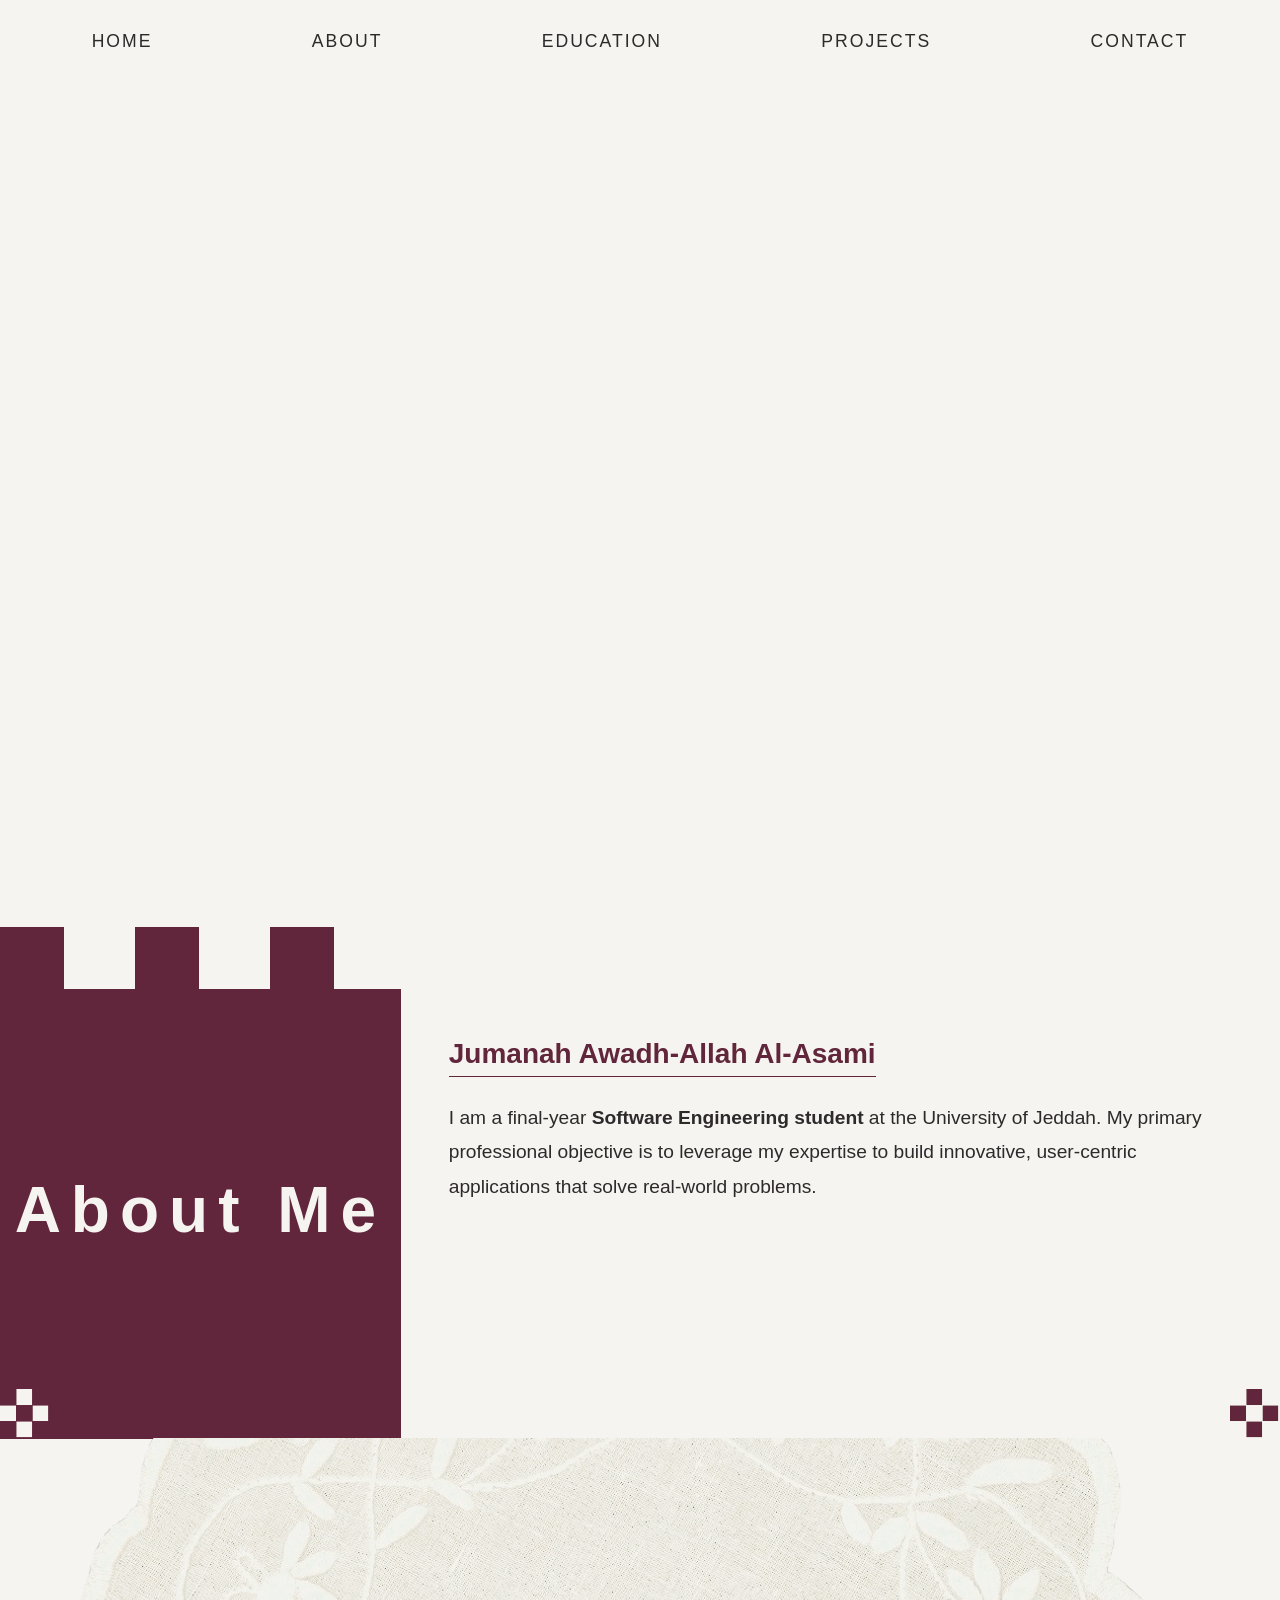
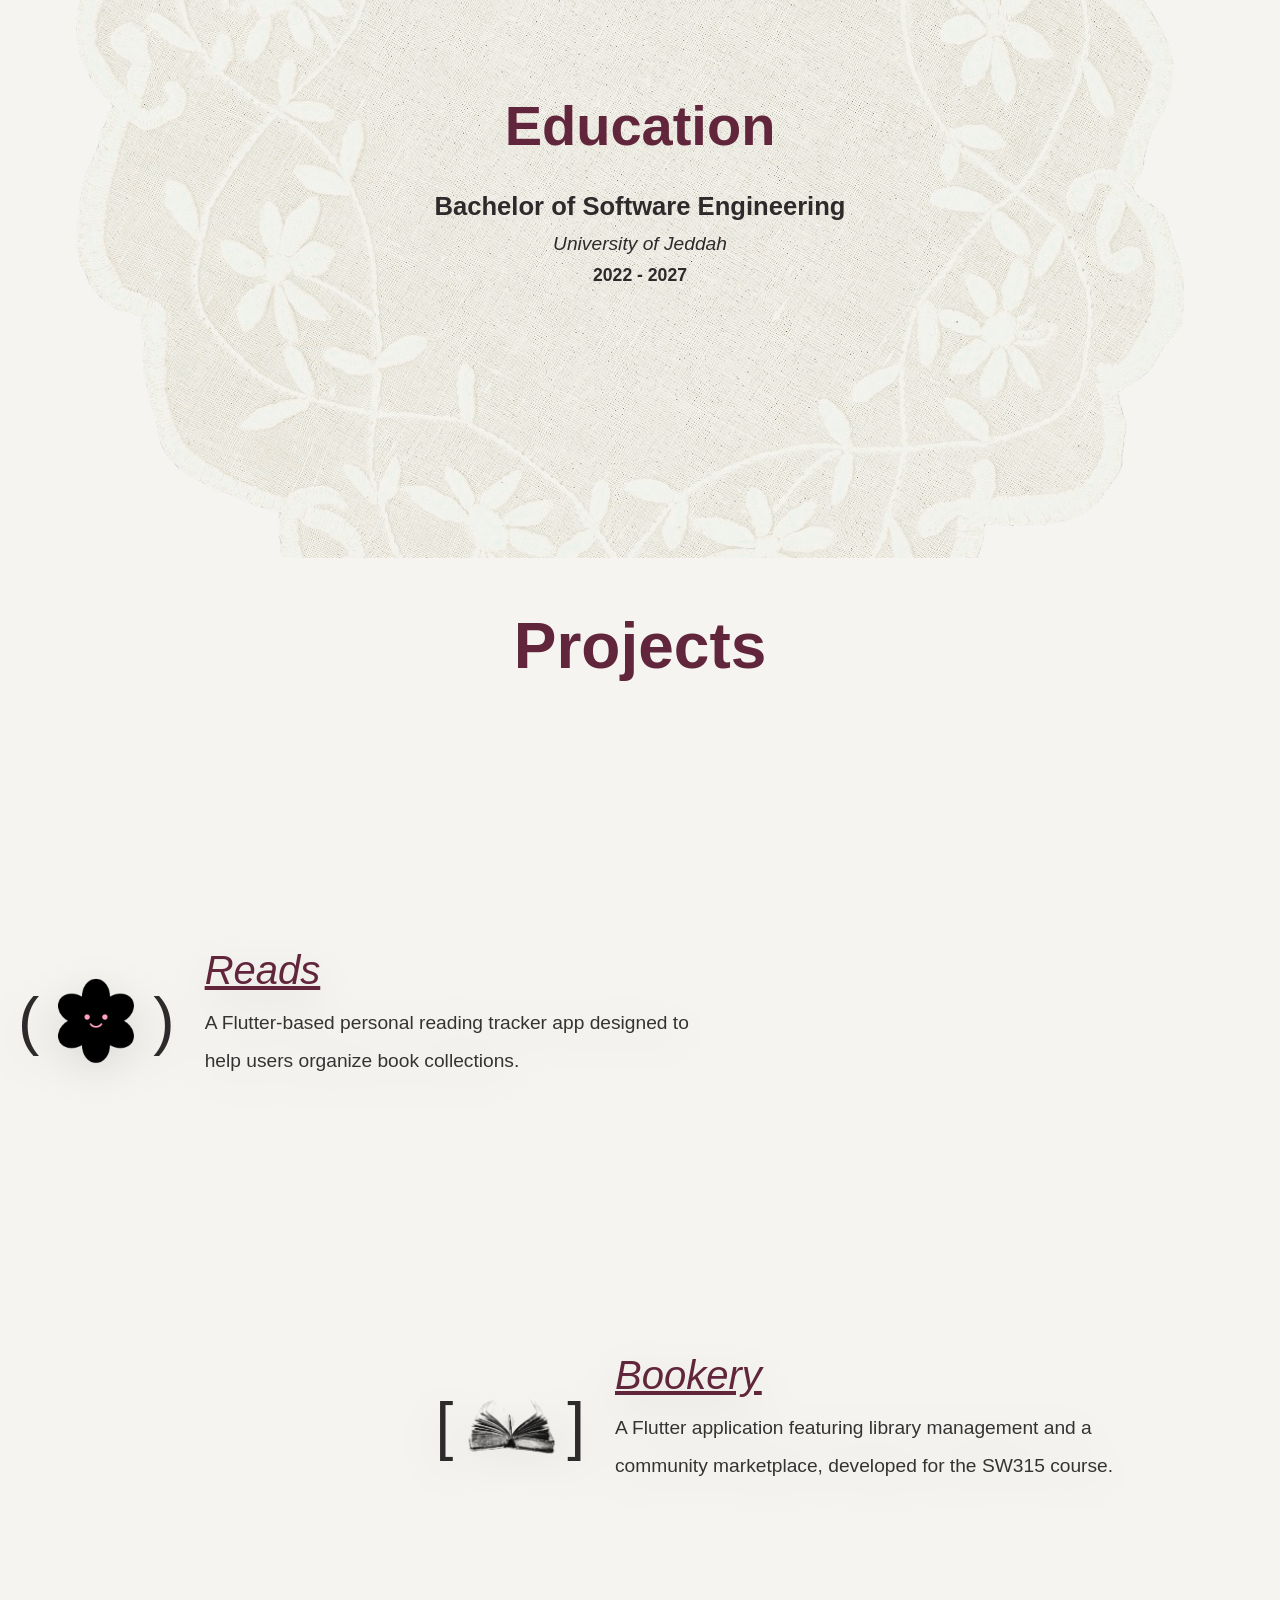
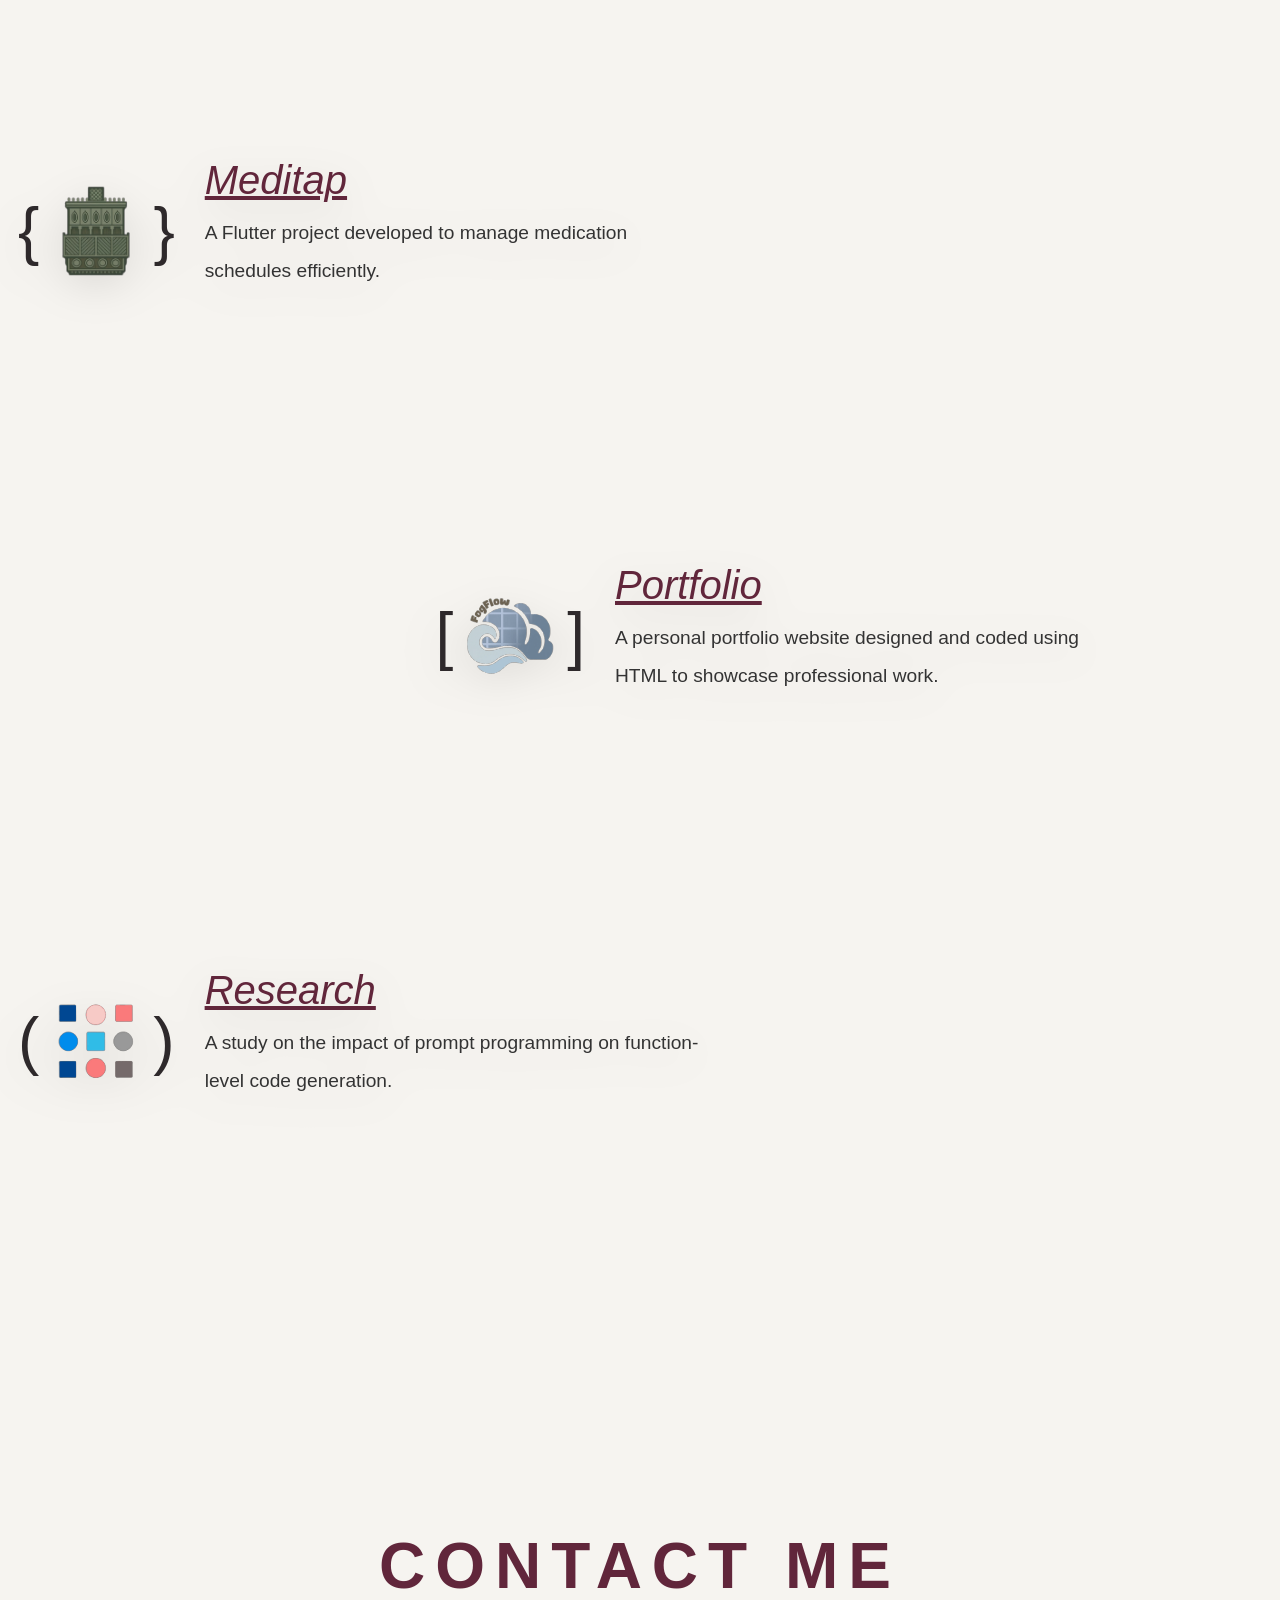
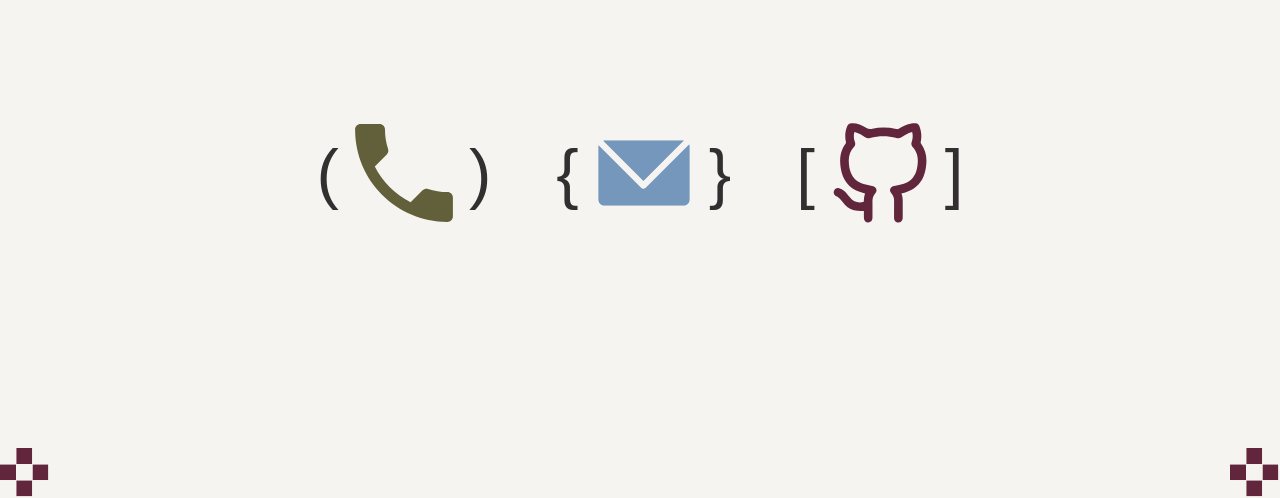
==== index.html @ 43b064fe "first commit" ====
<!DOCTYPE html>
<html lang="en">

<head>
    <meta charset="UTF-8">
    <meta name="viewport" content="width=device-width, initial-scale=1.0">
    <title>Jumana's Resume</title>
    <link href="https://cdn.jsdelivr.net/npm/bootstrap@5.3.0/dist/css/bootstrap.min.css" rel="stylesheet">
    <link rel="stylesheet" href="cssweb.css">
</head>

<body>

    <nav class="navbar navbar-expand-lg navbar-dark fixed-top">
        <div class="container-fluid"> <button class="navbar-toggler" type="button" data-bs-toggle="collapse"
                data-bs-target="#navbarNav" aria-expanded="false" aria-label="Toggle navigation">
                <span class="navbar-toggler-icon"></span>
            </button>

            <div class="collapse navbar-collapse justify-content-center" id="navbarNav">
                <ul class="navbar-nav w-100 justify-content-around text-center">
                    <li class="nav-item"><a class="nav-link" href="#home">HOME</a></li>
                    <li class="nav-item"><a class="nav-link" href="#about">ABOUT</a></li>
                    <li class="nav-item"><a class="nav-link" href="#education">EDUCATION</a></li>
                    <li class="nav-item"><a class="nav-link" href="#projects">PROJECTS</a></li>
                    <li class="nav-item"><a class="nav-link" href="#contact">CONTACT</a></li>
                </ul>
            </div>
        </div>
    </nav>


    <header id="home">
        <div class="hero-content">
            <h1 class="display-1">Jumanah</h1>
            <h3>Software Engineering Student</h3>
        </div>

        <div class="square-line">
            <span></span><span></span><span></span><span></span><span></span>
            <span></span><span></span><span></span><span></span><span></span>
        </div>
    </header>

    <section id="about">
        <div class="about-left">
            <h2 class="about-title">About Me</h2>
            <img src="images/roseW.svg" class="rose-left" alt="Rose Left">
        </div>

        <div class="about-right">
            <h3 class="about-name">Jumanah Awadh-Allah Al-Asami</h3>

            <p class="about-text">
                I am a final-year <strong>Software Engineering student</strong> at the University of Jeddah.
                My primary professional objective is to leverage my expertise to build innovative, user-centric
                applications that solve real-world problems.
            </p>
            <img src="images/rose.svg" class="rose-icon rose-right" alt="Rose Icon Right">
            <img src="images/rose.svg" class="rose-icon rose-left-small" alt="Rose Left Small">
        </div>
    </section>

  <section id="education">
    <div class="edu-frame-wrapper">
        <img src="images/eduFrame.svg" class="edu-frame" alt="Education Frame">
        
        <div class="edu-content">
            <h2 class="edu-header">Education</h2>
            <div class="edu-details">
                <h3 class="edu-degree">Bachelor of Software Engineering</h3>
                <p class="edu-university">University of Jeddah</p>
                <p class="edu-years">2022 - 2027</p>
            </div>
        </div>
    </div>
</section>

<section id="projects">
    <div class="projects-header">
        <h2 class="projects-title">Projects</h2>
        <div class="projects-line"></div>
    </div>

    <div class="projects-main">
        <div class="square-line">
            <span></span><span></span><span></span><span></span><span></span>
            <span></span><span></span><span></span><span></span><span></span>
        </div>

        <div class="projects-container">
            <div class="project-pos">
                <div class="custom-card">
                    <div class="project-icon-wrapper">
                        <span class="bracket">(</span>
                        <img src="images/readsIcon.svg" class="project-icon" alt="Reads">
                        <span class="bracket">)</span>
                    </div>
                    <div class="card-text">
                        <h4>Reads</h4>
                        <p>A Flutter-based personal reading tracker app designed to help users organize book collections.</p>
                    </div>
                </div>
            </div>

            <div class="project-pos">
                <div class="custom-card">
                    <div class="project-icon-wrapper">
                        <span class="bracket">[</span>
                        <img src="images/bookeryIcon.svg" class="project-icon" alt="Bookery">
                        <span class="bracket">]</span>
                    </div>
                    <div class="card-text">
                        <h4>Bookery</h4>
                        <p>A Flutter application featuring library management and a community marketplace, developed for the SW315 course.</p>
                    </div>
                </div>
            </div>

            <div class="project-pos">
                <div class="custom-card">
                    <div class="project-icon-wrapper">
                        <span class="bracket">{</span>
                        <img src="images/darbIcon.svg" class="project-icon" alt="Meditap">
                        <span class="bracket">}</span>
                    </div>
                    <div class="card-text">
                        <h4>Meditap</h4>
                        <p>A Flutter project developed to manage medication schedules efficiently.</p>
                    </div>
                </div>
            </div>

            <div class="project-pos">
                <div class="custom-card">
                    <div class="project-icon-wrapper">
                        <span class="bracket">[</span>
                        <img src="images/fogFlowIcon.svg" class="project-icon" alt="Portfolio">
                        <span class="bracket">]</span>
                    </div>
                    <div class="card-text">
                        <h4>Portfolio</h4>
                        <p>A personal portfolio website designed and coded using HTML to showcase professional work.</p>
                    </div>
                </div>
            </div>

            <div class="project-pos">
                <div class="custom-card">
                    <div class="project-icon-wrapper">
                        <span class="bracket">(</span>
                        <img src="images/colorIcon.svg" class="project-icon" alt="Research">
                        <span class="bracket">)</span>
                    </div>
                    <div class="card-text">
                        <h4>Research</h4>
                        <p>A study on the impact of prompt programming on function-level code generation.</p>
                    </div>
                </div>
            </div>
        </div>

        <div class="square-line bottom">
            <span></span><span></span><span></span><span></span><span></span>
            <span></span><span></span><span></span><span></span><span></span>
        </div>
    </div>
</section>

<section id="contact">
    <div class="contact-header">
        <h2 class="contact-title">CONTACT ME</h2>
    </div>
    
    <div class="contact-main">
        <div class="contact-icons-container">
            <div class="contact-item">
                <span class="bracket">(</span>
                <a href="tel:+966557846910">
                    <img src="images/phoneIcon.svg" class="contact-icon" alt="Phone">
                </a>
                <span class="bracket">)</span>
            </div>

            <div class="contact-item">
                <span class="bracket">{</span>
                <a href="mailto:jumanaasami@gmail.com">
                    <img src="images/emailIcon.svg" class="contact-icon" alt="Email">
                </a>
                <span class="bracket">}</span>
            </div>

            <div class="contact-item">
                <span class="bracket">[</span>
                <a href="https://github.com/jumAsm" target="_blank">
                    <img src="images/gitIcon.svg" class="contact-icon" alt="GitHub">
                </a>
                <span class="bracket">]</span>
            </div>
        </div>
    </div>
    
    <img src="images/rose.svg" class="rose-icon contact-rose-left" alt="Rose Left">
    <img src="images/rose.svg" class="rose-icon contact-rose-right" alt="Rose Right">
</section>
    <script src="https://cdn.jsdelivr.net/npm/bootstrap@5.3.0/dist/js/bootstrap.bundle.min.js"></script>


</body>

</html>
---- cssweb.css ----
h1 {
    font-family: 'Segoe UI', Tahoma, Geneva, Verdana, sans-serif;
}

h3 {
    font-family: 'Trebuchet MS', 'Lucida Sans Unicode', sans-serif;
}

p,
a {
    font-family: Arial, Helvetica, sans-serif;
}

body {
    margin: 0;
    padding: 0;
    background-color: #f6f4f0
}


/*========== MENU BAR ==========*/
.navbar {
    background-color: transparent !important;
    padding: 20px 0;
}

.navbar-nav {
    width: 100%;
}

.nav-link {
    font-size: 1.1rem;
    letter-spacing: 2px;
    text-transform: uppercase;
    color: #2e292b !important;
    transition: transform 0.3s ease, color 0.3s ease;
    display: inline-block;
}

.collapsing {
    transition: none !important;
}

/*========== HOME ==========*/
#home {
    position: relative;
    background-image: url('images/hero.jpg');
    background-size: cover;
    background-position: center;
    height: 110vh;
    display: block;
    color: #f6f4f0;
    text-align: center;
}

.hero-content {
    height: 110vh;
    display: flex;
    flex-direction: column;
    justify-content: center;
    align-items: center;
}

.square-line {
    position: absolute;
    bottom: 0;
    left: 0;
    width: 100%;
    display: flex;
    justify-content: space-between;
    /* لتوزيع المربعات على كامل العرض */
    z-index: 2;

}

.square-line span {
    background-color: #f6f4f0 !important;
    /* العرض الدقيق ليكون المربع مساوياً للفراغ تماماً */
    width: 5vw;
    height: 5vw;
    /* لضمان بقائه مربعاً */
    background-clip: padding-box;
    margin-bottom: -1px;
}

.square-line span:nth-child(-n+3) {
    background-color: #61263b !important;
}

.square-line span:nth-child(n+4) {
    background-color: #f6f4f0 !important;
}

/*========== ABOUT ==========*/
#about {
    height: 50vh;
    display: flex;
    width: 100%;
    margin-top: -1px;
}

.about-left {
    position: relative;
    width: 31.31vw;
    background-color: #61263b !important;
    display: flex;
    align-items: center;
    justify-content: center;
    flex-shrink: 0;
}

.about-title {
    color: #f6f4f0;
    font-family: 'Trebuchet MS', sans-serif;
    font-size: clamp(2rem, 5vw, 4rem);
    letter-spacing: 10px;
    font-weight: bold;
}

.about-right {
    position: relative;
    flex-grow: 1;
    background-color: #f6f4f0 !important;
    align-items: center;
    flex-direction: column;
    justify-content: center;
    padding: 3rem;

}

.about-name {
    color: #61263b;
    font-weight: bold;
    border-bottom: 1.5px solid #61263b;
    width: fit-content;
    padding-bottom: 5px;
    margin-bottom: 1.5rem;
    font-family: 'Trebuchet MS', sans-serif;
}

.about-text {
    line-height: 1.8;
    color: #2e292b;
    font-size: 1.2rem;
    max-width: 800px;
    margin-bottom: 1rem;
    font-family: Arial, Helvetica, sans-serif;
}

.rose-left {
    position: absolute;
    bottom: 0;
    left: 0;
    width: 50px;
    height: auto;
}

.rose-right {
    position: absolute;
    bottom: 0;
    right: 0;
    width: 50px;
    height: auto;
}

.rose-left-small {
    display: none;
    /* مخفية تماماً في الشاشات الكبيرة */
}

/*========== EDUCATION  ==========*/
#education {
    position: relative;
    background-image: url('images/edu.svg');
    background-size: cover;
    background-position: center;
    height: 80vh;
    width: 100%;
    display: flex;
    justify-content: center;
    align-items: center;
    overflow: hidden;
    margin-top: -1px;
}

.edu-frame-wrapper {
    position: relative;
    height: 100%;
    display: flex;
    justify-content: center;
    align-items: center;
}

.edu-frame {
    height: 110%;
    width: auto;
    margin-right: 20px;
    pointer-events: none;
}

.edu-content {
    position: absolute;
    text-align: center;
    z-index: 2;

}

.edu-header {
    font-size: clamp(2rem, 5vw, 3.5rem);
    font-weight: bold;
    margin-bottom: 2rem;
    font-family: 'Trebuchet MS', sans-serif;
    color: #61263b;
}

.edu-degree {
    font-size: 1.6rem;
    font-weight: bold;
    margin-bottom: 0.5rem;
    color: #2e292b;
}

.edu-university {
    font-size: 1.2rem;
    margin-bottom: 0.2rem;
    font-style: italic;
    color: #2e292b;
}

.edu-years {
    font-weight: bold;
    font-size: 1.1rem;
    color: #2e292b;
}

/*========== Projects ==========*/
.projects-header {
    background-color: #f6f4f0;
    text-align: center;
    padding-top: 50px;
}

.projects-title {
    color: #61263b;
    font-size: clamp(2rem, 5vw, 4rem);
    font-weight: bold;
    font-family: 'Trebuchet MS', sans-serif;
    margin-bottom: 0;
}

.projects-line {
    height: 5vh;
    background-color: #f6f4f0;
    width: 100%;
}

.projects-main {
    position: relative;
    background-image: url('images/project.png');
    background-size: cover;
    background-position: center;
    min-height: 260vh;
    width: 100%;
    margin-top: -1px;
}

.projects-main .square-line {
    position: absolute;
    top: 0;
    left: 0;
    width: 100%;
    z-index: 10;
}

.projects-main .square-line span {
    background-color: #f6f4f0 !important;
    height: 4vw;
}

.projects-main .square-line.bottom {
    top: auto;
    bottom: 0;
}

.projects-main .bottom span {
    background-color: #f6f4f0 !important;
}

/*cards*/
.projects-container {
    padding-top: 90px;
    width: 100%;
    margin: 0;
}

.project-pos {
    height: 45vh;
    width: 100%;
    display: flex;
    align-items: center;
    overflow: hidden;

}

.project-pos:nth-child(odd) {
    justify-content: flex-start;
}

.project-pos:nth-child(even) {
    justify-content: flex-end;
}

.custom-card {
    background-image: url('images/card.svg');
    background-size: contain;
    background-repeat: no-repeat;
    background-position: center;
    width: 900px;
    height: 420px;
    display: flex;
    align-items: center;
    filter: drop-shadow(0 10px 20px rgba(0, 0, 0, 0.1));
    z-index: 5;
    gap: 30px;
    justify-content: flex-start;
    padding-left: 18px;
}

.project-icon-wrapper {
    display: flex;
    align-items: center;
    gap: 12px;
    flex-shrink: 0;
}

.bracket {
    font-family: 'Trebuchet MS', sans-serif;
    font-size: 4rem;
    color: #2e292b;
    font-weight: lighter;
}

.project-icon {
    width: 90px;
    height: auto;
}

.card-text h4 {
    font-family: 'Trebuchet MS', sans-serif;
    color: #61263b;
    font-size: 2.5rem;
    text-align: left;
    font-style: italic;
    text-decoration: underline;
    margin-bottom: 10px;
}

.card-text p {
    font-size: 1.2rem;
    color: #333;
    line-height: 2;
    max-width: 500px;
}

.project-pos:nth-child(even) .custom-card {
    transform: scaleX(-1);
    justify-content: flex-start;
    flex-direction: row-reverse;
}

.project-pos:nth-child(even) .card-text {
    transform: scaleX(-1);

}

.project-pos:nth-child(even) .project-icon-wrapper {
    transform: scaleX(-1);
    padding-left: 55px;
}


.project-pos:nth-child(even) .card-text {
    text-align: left;
}

/* الحفاظ على الكود الأساسي كما هو */
#contact {
    background-color: #f6f4f0;
    margin-top: -1px;
    min-height: 70vh;
    position: relative;
}

.contact-header {
    text-align: center;
    padding: 60px 0;
}

.contact-title {
    color: #61263b;
    font-size: clamp(2rem, 5vw, 4rem);
    font-weight: bold;
    font-family: 'Trebuchet MS', sans-serif;
    letter-spacing: 10px;
}

/* تنسيق المحتوى الجديد (أيقونات التواصل) */
.contact-icons-container {
    display: flex;
    justify-content: center;
    align-items: center;
    gap: 65px;
    /* مسافة بين الأيقونات في الشاشة الكبيرة */
    padding-top: 50px;
}

.contact-item {
    display: flex;
    align-items: center;
    gap: 15px;
}

.contact-icon {
    width: 100px;
    height: auto;
}

.contact-item .bracket {
    font-family: 'Trebuchet MS', sans-serif;
    font-size: 4.2rem;
    color: #332e30;
    /* لون الأقواس الداكن من الصورة */
    font-weight: lighter;
    font-weight: lighter;
}

.contact-rose-left {
    position: absolute;
    bottom: 0;
    left: 0;
    width: 50px;
    height: auto;
}

.contact-rose-right {
    position: absolute;
    bottom: 0;
    right: 0;
    width: 50px;
    height: auto;
}



@media screen and (max-width: 992px) {
    .navbar-collapse.show {
        background-color: #f6f4f0;
        position: fixed;
        top: 0;
        left: 0;
        width: 100%;
        height: 100vh;
        display: flex !important;
        flex-direction: column;
        justify-content: center;
        align-items: center;
        z-index: 1000;
    }

    .navbar-collapse:not(.show) {
        display: none !important;
    }

    .nav-link {
        font-size: 1.5rem !important;
        color: #2e292b !important;
        margin: 15px 0;
    }

    .navbar-toggler {
        z-index: 1001;
        border: none !important;
        box-shadow: none !important;
    }

    .navbar-toggler-icon {
        background-image: url('images/moreW.svg') !important;
        background-size: contain;
        background-repeat: no-repeat;
        width: 35px;
        height: 35px;
    }

    .navbar-toggler[aria-expanded="true"] .navbar-toggler-icon {
        background-image: url('images/more.svg') !important;

    }

    @media screen and (min-width: 992px) {
        .nav-link:hover {
            transform: scale(1.1);
            color: #f6f4f0 !important;
        }
    }
}

@media screen and (max-width: 768px) {
    h1 {
        font-size: 1.8rem;
    }
}

@media screen and (max-width: 576px) {
    h1 {
        font-size: 1.5rem;
    }

    p {
        font-size: 14px;
    }

    .square-line span:nth-child(n+4) {
        background-color: #61263b !important;
    }

    .square-line span:nth-child(n+6) {
        display: none;
    }

    .square-line span {
        background-color: #61263b !important;
        width: 10.7vw;
        height: 8vw;
    }

    #about {
        flex-direction: column;
        height: auto;
    }

    .about-left,
    .about-right {
        height: 25vh;
        width: 100% !important;
        height: auto;
        padding: 2rem 1rem;
    }

    .about-title {
        transform: rotate(0deg);
        letter-spacing: 2px;
        font-size: 2rem;
    }

    .rose-left {
        display: none;
    }

    .rose-left-small {
        display: block;
        position: absolute;
        bottom: 0;
        left: 0;
        width: 30px;
        height: auto;
    }

    .rose-right {
        position: absolute;
        bottom: 0;
        right: 0;
        width: 30px;
    }

    #education {
        height: 60vh;
    }

    .edu-frame {
        height: 100%;
    }

    .edu-header {
        letter-spacing: 5px;
        font-size: 1.8rem;
    }

    .edu-degree {
        font-size: 1.2rem;
    }

    .projects-title {
        letter-spacing: 5px;
        font-size: 2.5rem;
    }

    .projects-main .square-line span {
        width: 10.7vw;
        height: 8vw;
        background-color: #f6f4f0 !important;
    }

    .projects-main .square-line span:nth-child(n+6) {
        display: none;
    }

    .projects-main {
        min-height: auto;
        padding-bottom: 50px;
    }

    .project-pos {
        height: auto;
    }

    .custom-card {
        width: 92% !important;
        height: auto !important;
        padding: 45px !important;
        gap: 13px !important;
        background-size: 100% 100% !important;
        align-items: center;
        filter: drop-shadow(0 10px 20px rgba(0, 0, 0, 0.1));
        z-index: 5;
        justify-content: flex-start;
    }

    .project-icon-wrapper {
        display: flex;
        align-items: center;
        gap: 5px;
        flex-shrink: 0;
    }

    .project-icon {
        width: 45px !important;
    }

    .bracket {
        font-size: 1.7rem !important;
    }

    .card-text h4 {
        font-size: 1.2rem !important;
        margin-bottom: 5px;
    }

    .card-text p {
        font-size: 1rem !important;
        line-height: 1 !important;
        font-weight: 200 !important;
        max-width: 100% !important;
    }

    .project-pos:nth-child(odd) .custom-card {
        margin-left: -25px;

    }

    .project-pos:nth-child(even) .custom-card {
        margin-right: -25px;
    }

    .project-pos:nth-child(even) .project-icon-wrapper {
        padding-left: 0px !important;
    }

    #contact {
        min-height: 60vh;
        display: flex;
        flex-direction: column;
        justify-content: center;
    }

    .contact-header {
        padding: 30px 0 0 0 !important;
    }

    .contact-main {
        padding-bottom: 50px !important;
        display: flex;
        align-items: center;
        justify-content: center;
    }

    .contact-icons-container {
        flex-direction: column;
        align-items: center;
        gap: 25px;
        width: 100%;
    }

    .contact-icon {
        width: 60px;

    }

    .contact-item .bracket {
        font-size: 3rem;
    }

    .contact-rose-right,
    .contact-rose-left {
        width: 30px;
        height: auto;
    }


}
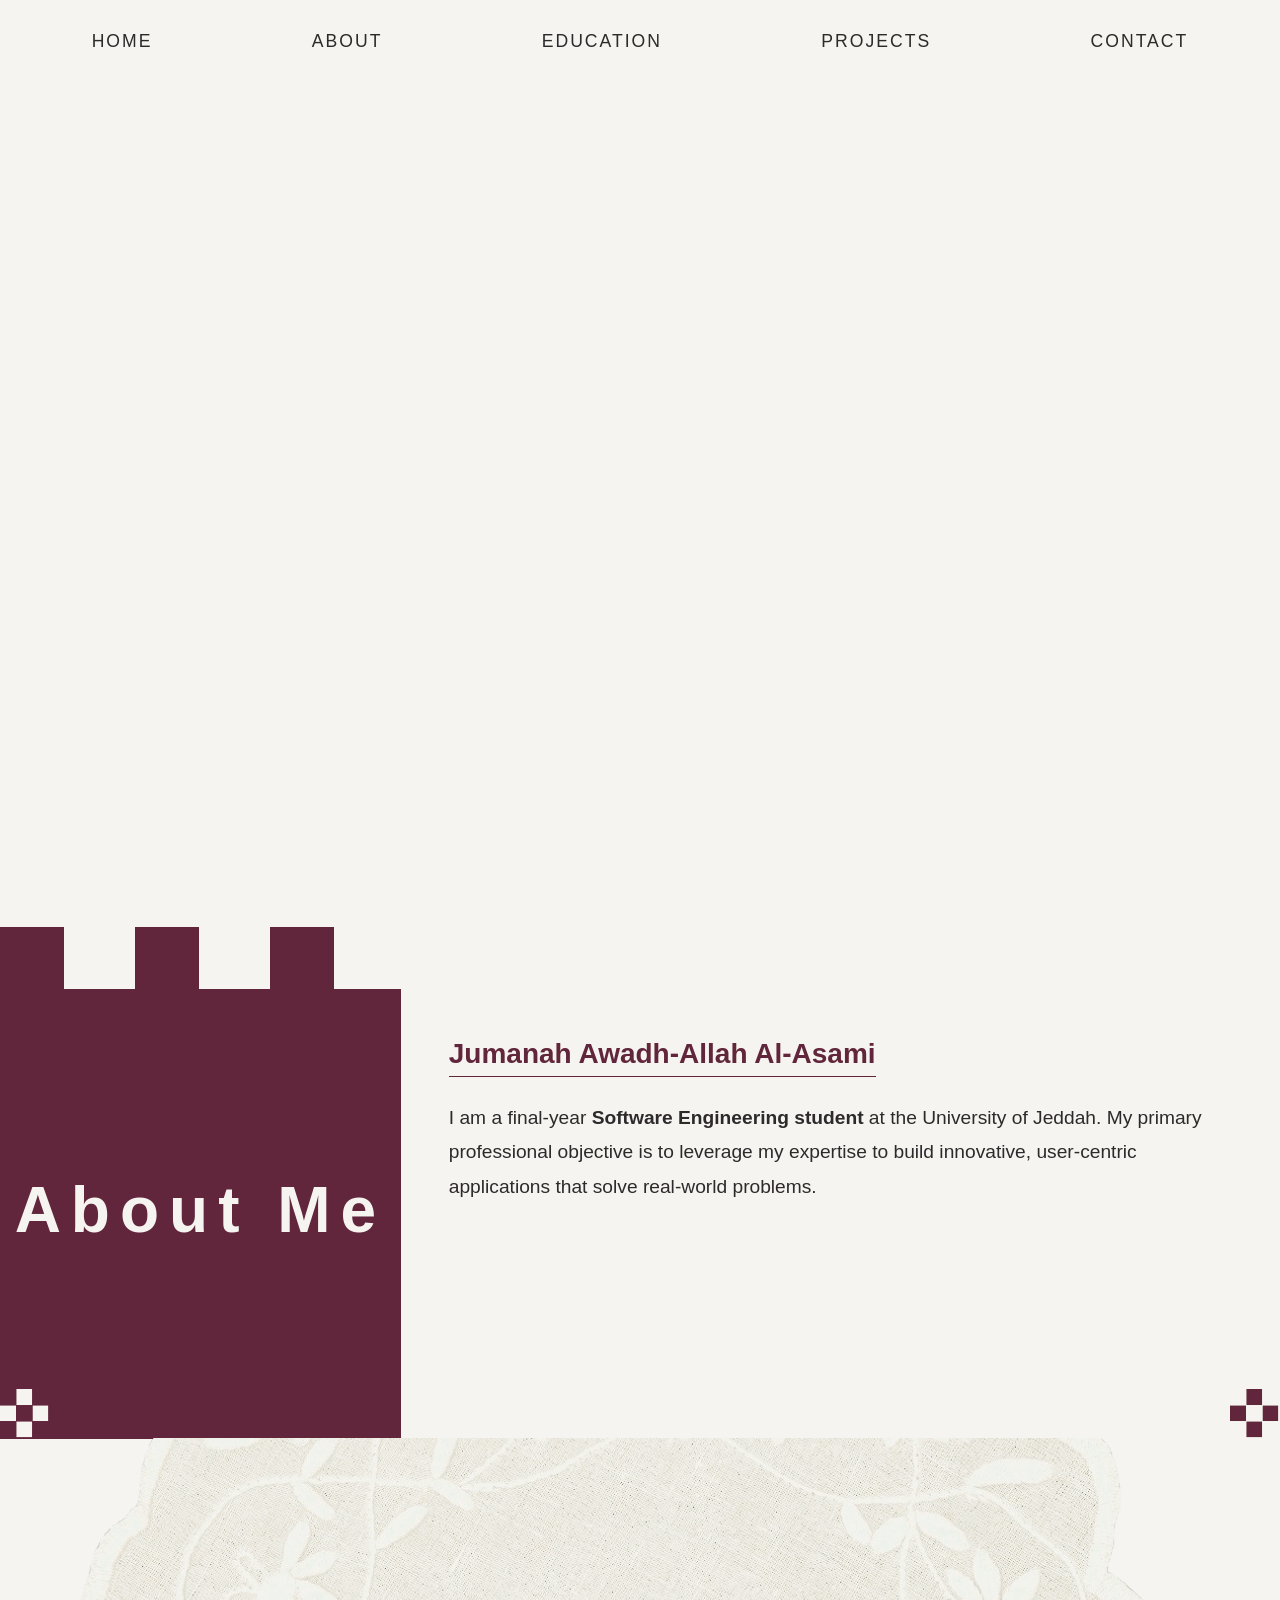
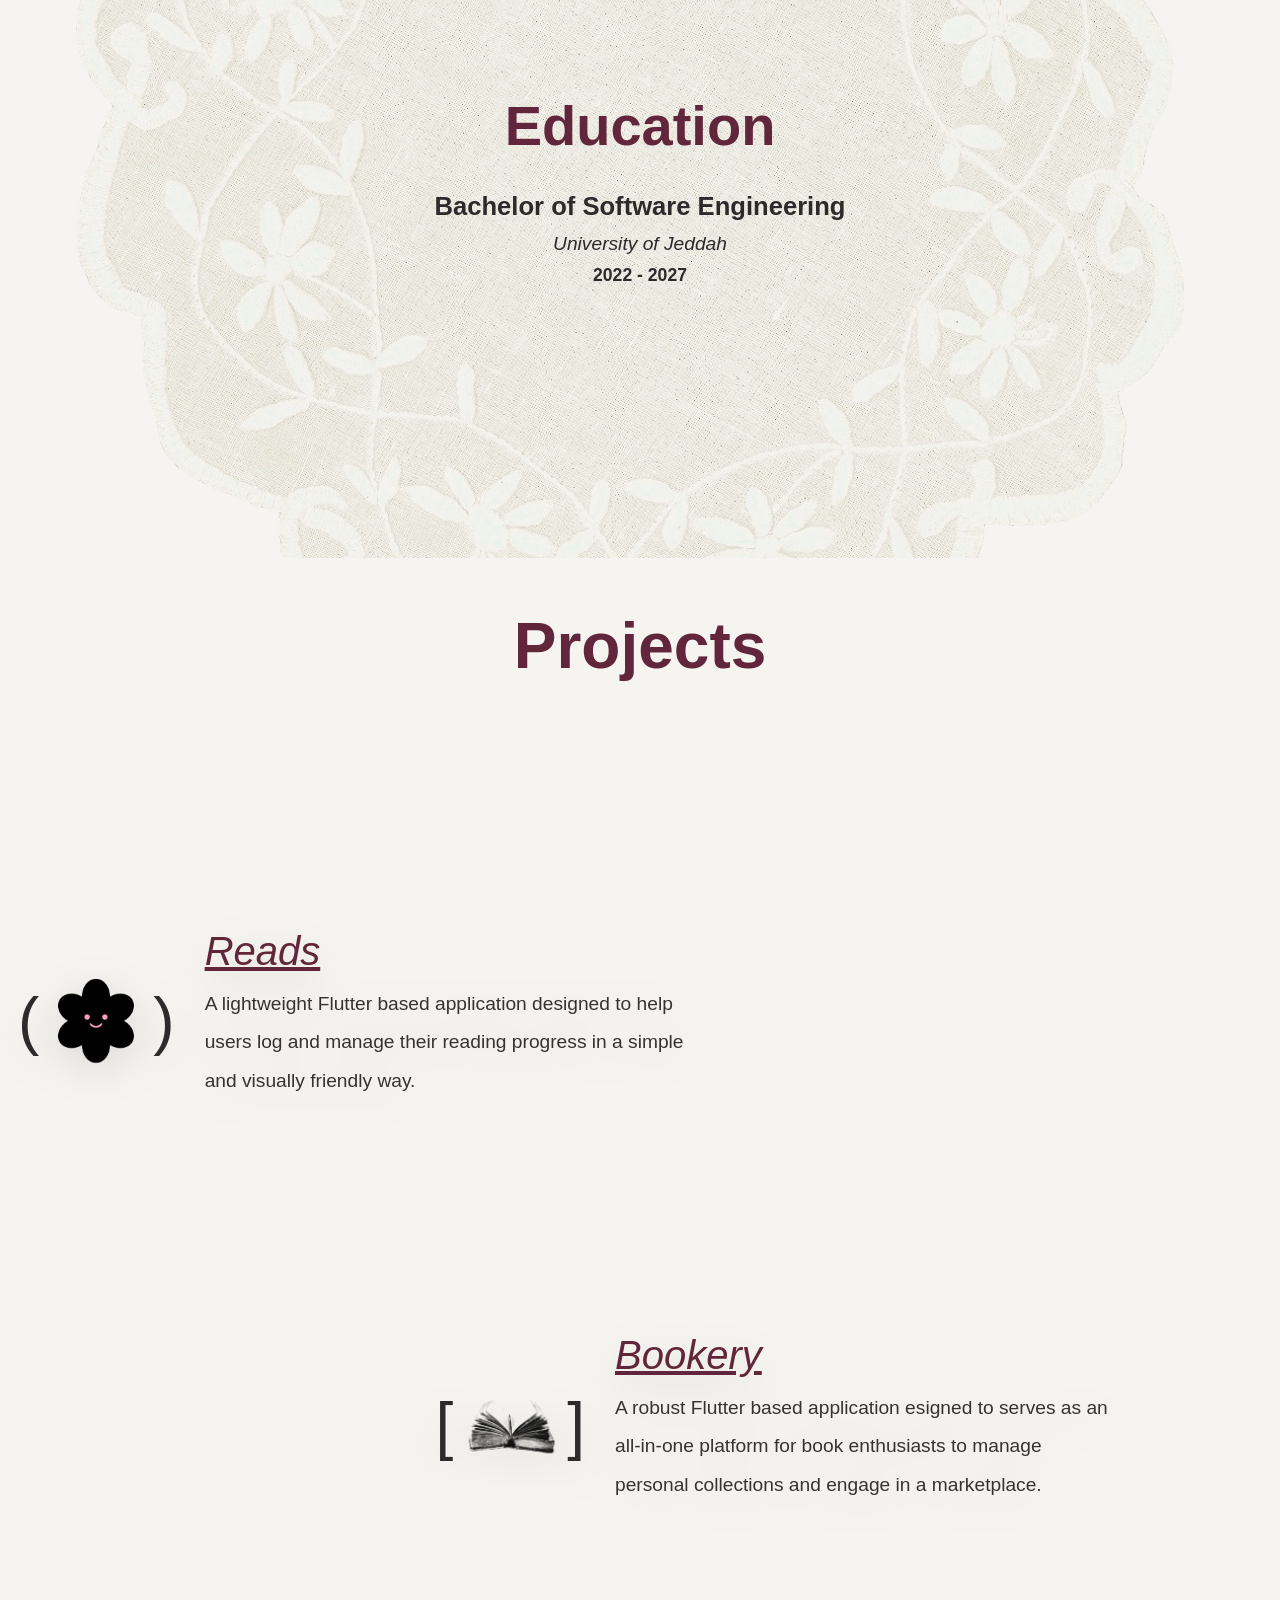
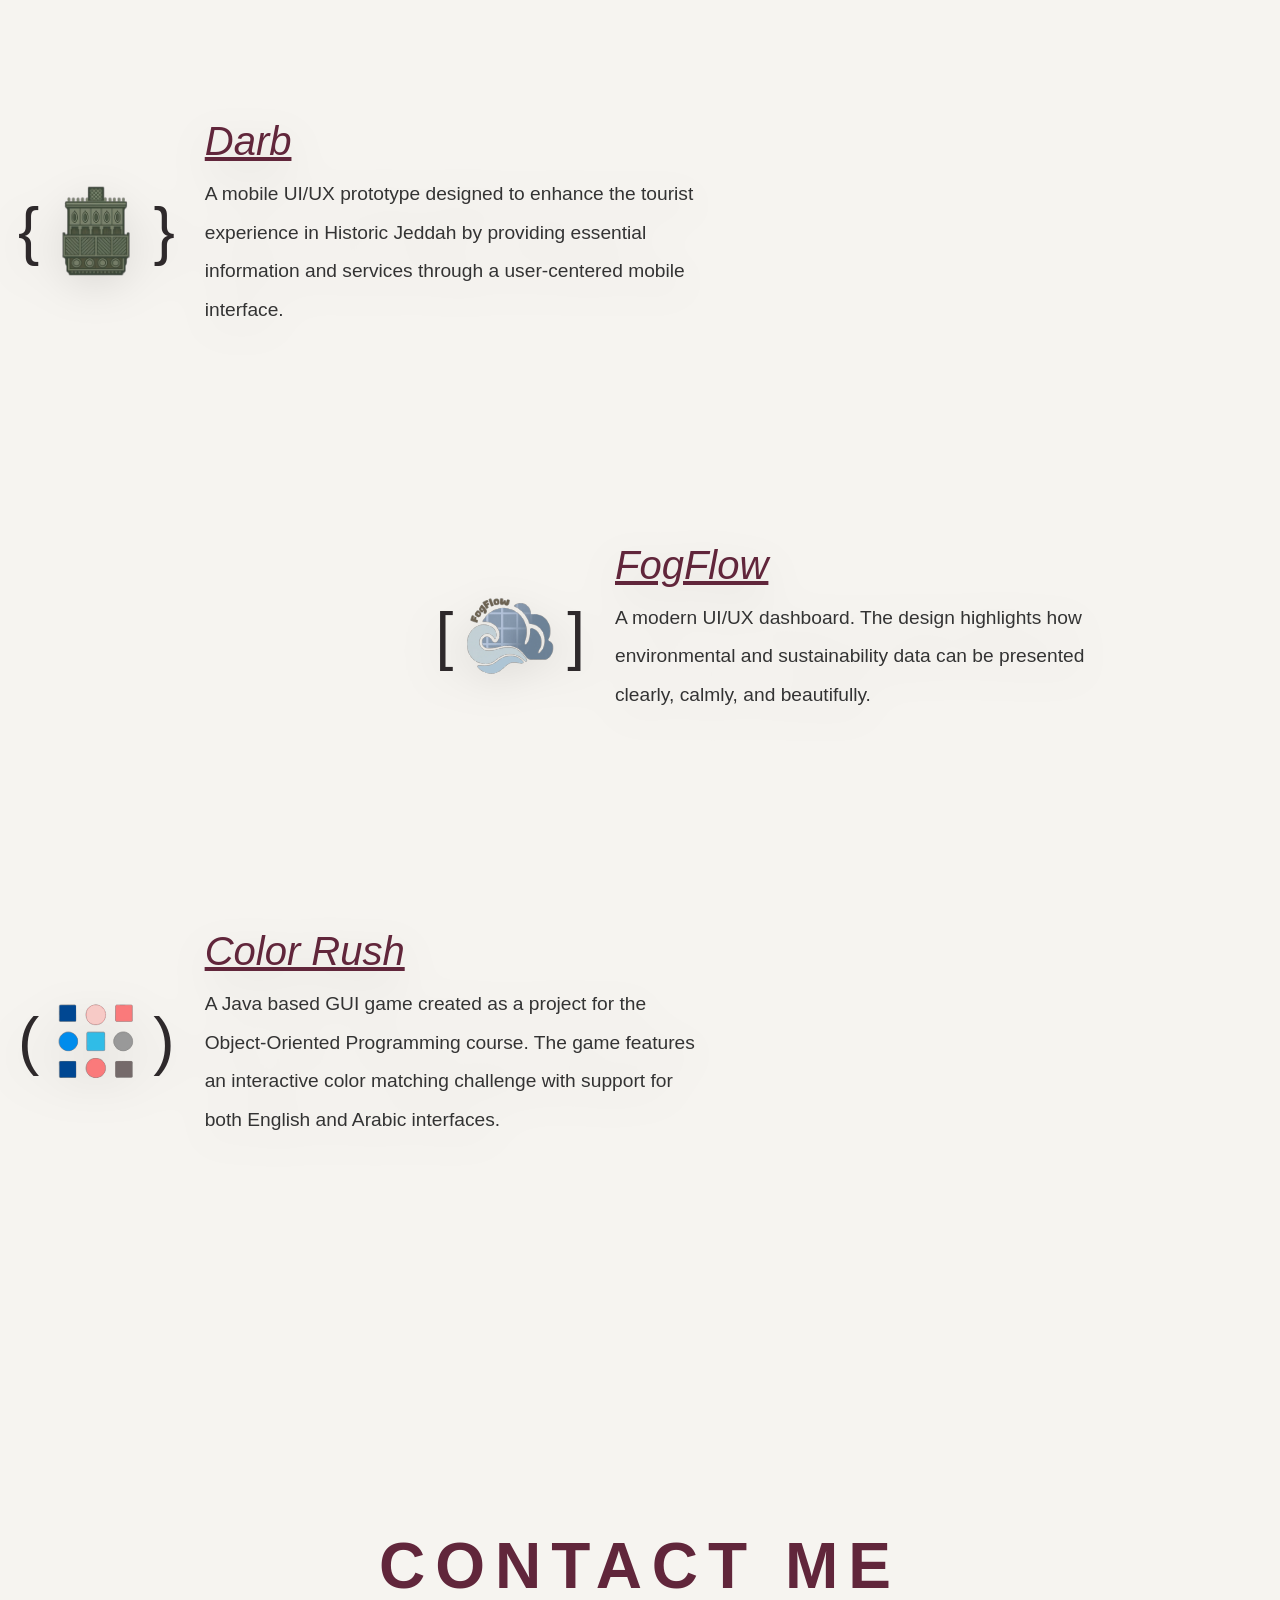
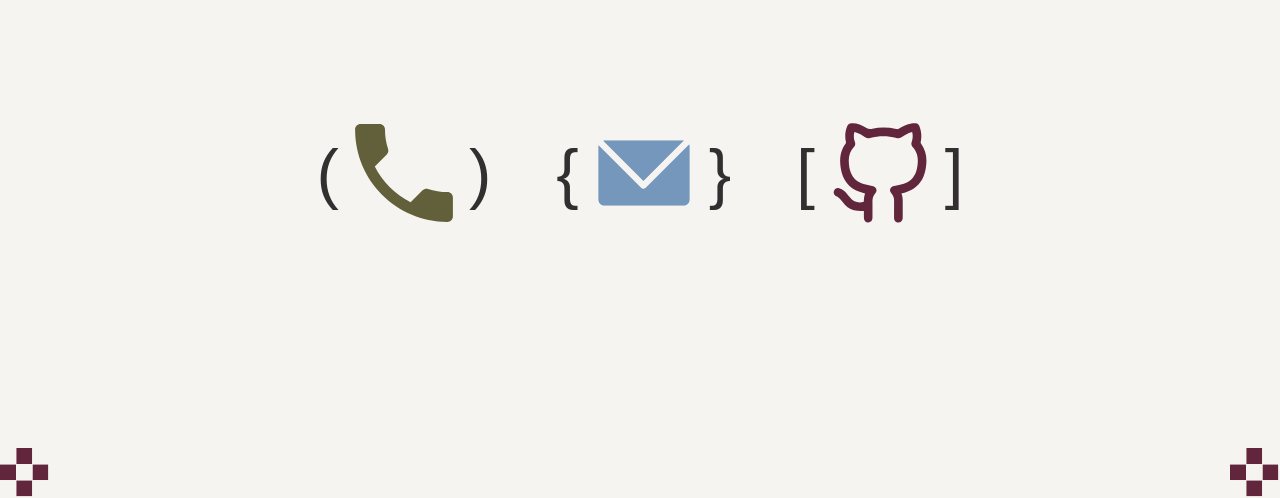
==== commit 3f3ca090: "content" ====
--- a/index.html
+++ b/index.html
@@ -98,7 +98,7 @@
                     </div>
                     <div class="card-text">
                         <h4>Reads</h4>
-                        <p>A Flutter-based personal reading tracker app designed to help users organize book collections.</p>
+                        <p>A lightweight Flutter based application designed to help users log and manage their reading progress in a simple and visually friendly way.</p>
                     </div>
                 </div>
             </div>
@@ -112,7 +112,7 @@
                     </div>
                     <div class="card-text">
                         <h4>Bookery</h4>
-                        <p>A Flutter application featuring library management and a community marketplace, developed for the SW315 course.</p>
+                        <p>A robust Flutter based application esigned to serves as an all-in-one platform for book enthusiasts to manage personal collections and engage in a marketplace.</p>
                     </div>
                 </div>
             </div>
@@ -125,8 +125,8 @@
                         <span class="bracket">}</span>
                     </div>
                     <div class="card-text">
-                        <h4>Meditap</h4>
-                        <p>A Flutter project developed to manage medication schedules efficiently.</p>
+                        <h4>Darb</h4>
+                        <p>A mobile UI/UX prototype designed to enhance the tourist experience in Historic Jeddah by providing essential information and services through a user-centered mobile interface.</p>
                     </div>
                 </div>
             </div>
@@ -139,8 +139,8 @@
                         <span class="bracket">]</span>
                     </div>
                     <div class="card-text">
-                        <h4>Portfolio</h4>
-                        <p>A personal portfolio website designed and coded using HTML to showcase professional work.</p>
+                        <h4>FogFlow</h4>
+                        <p>A modern UI/UX dashboard. The design highlights how environmental and sustainability data can be presented clearly, calmly, and beautifully.</p>
                     </div>
                 </div>
             </div>
@@ -153,8 +153,8 @@
                         <span class="bracket">)</span>
                     </div>
                     <div class="card-text">
-                        <h4>Research</h4>
-                        <p>A study on the impact of prompt programming on function-level code generation.</p>
+                        <h4>Color Rush</h4>
+                        <p>A Java based GUI game created as a project for the Object-Oriented Programming course. The game features an interactive color matching challenge with support for both English and Arabic interfaces.</p>
                     </div>
                 </div>
             </div>
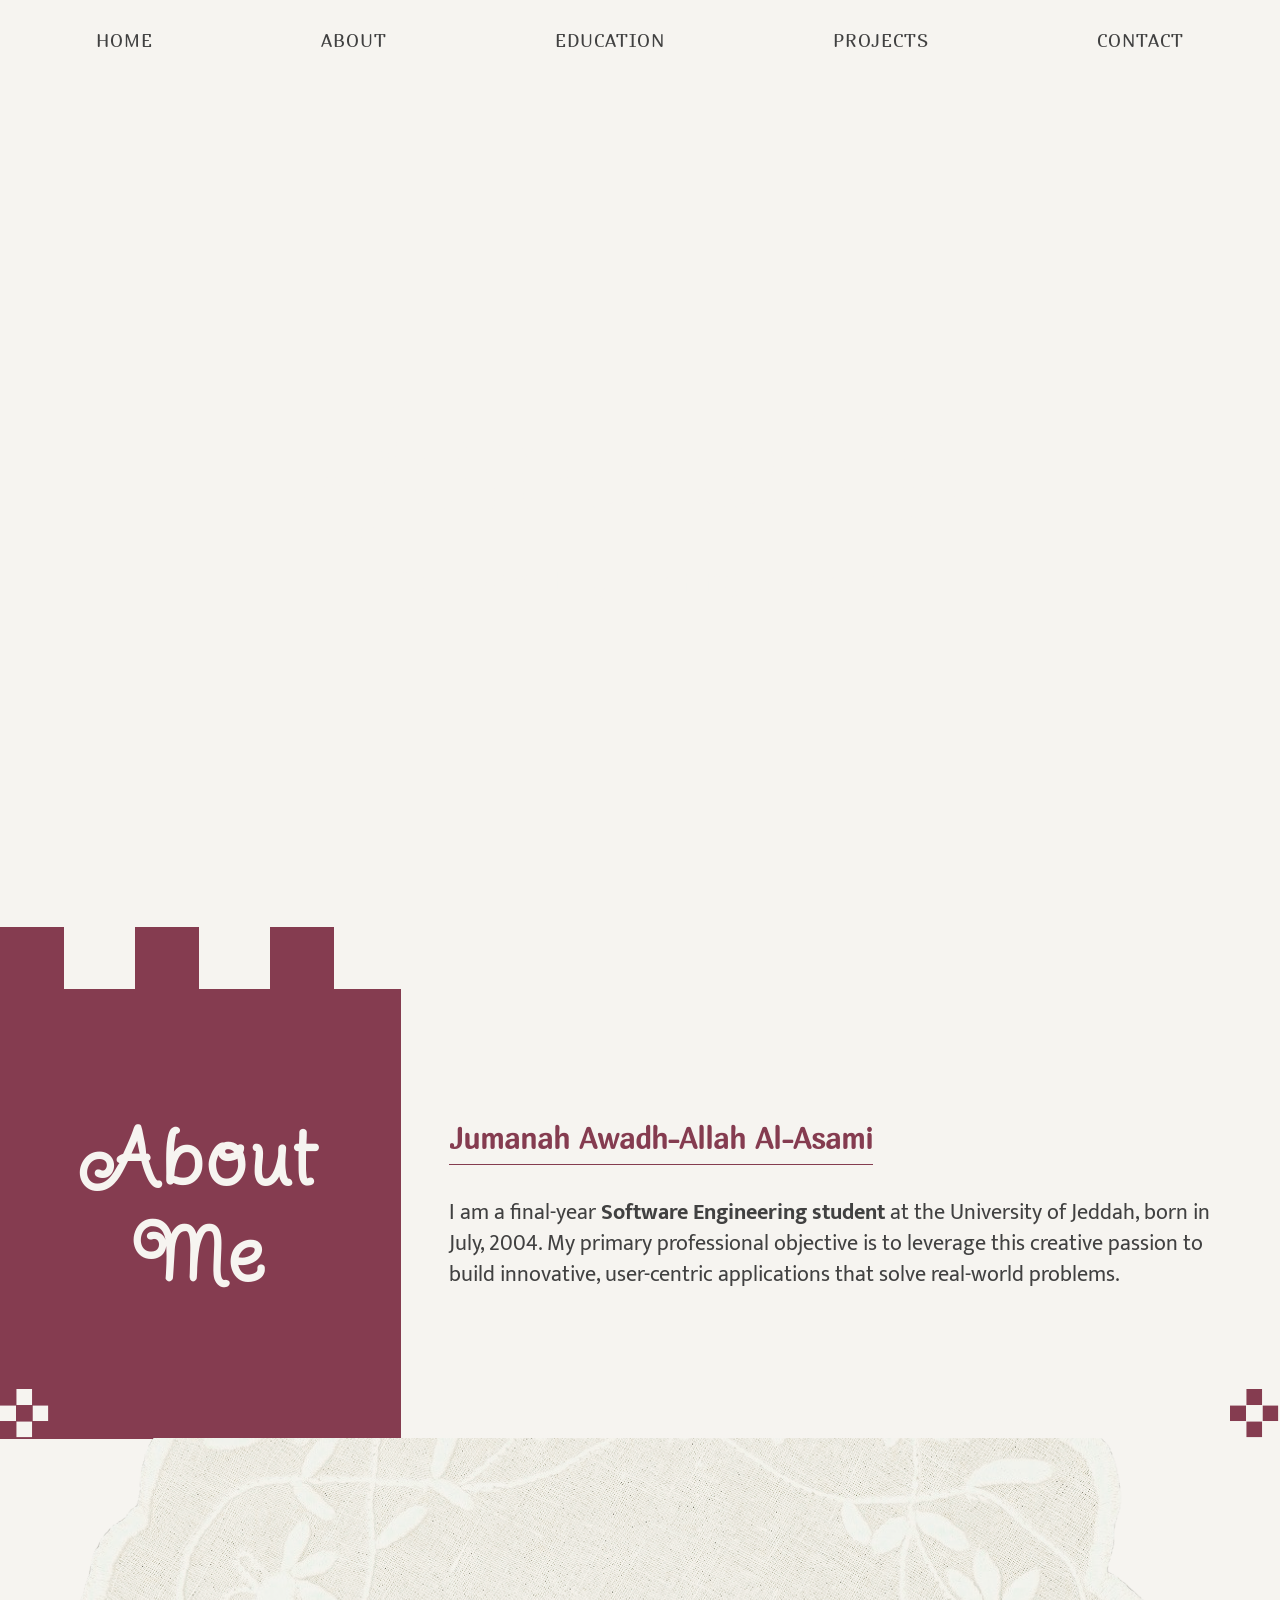
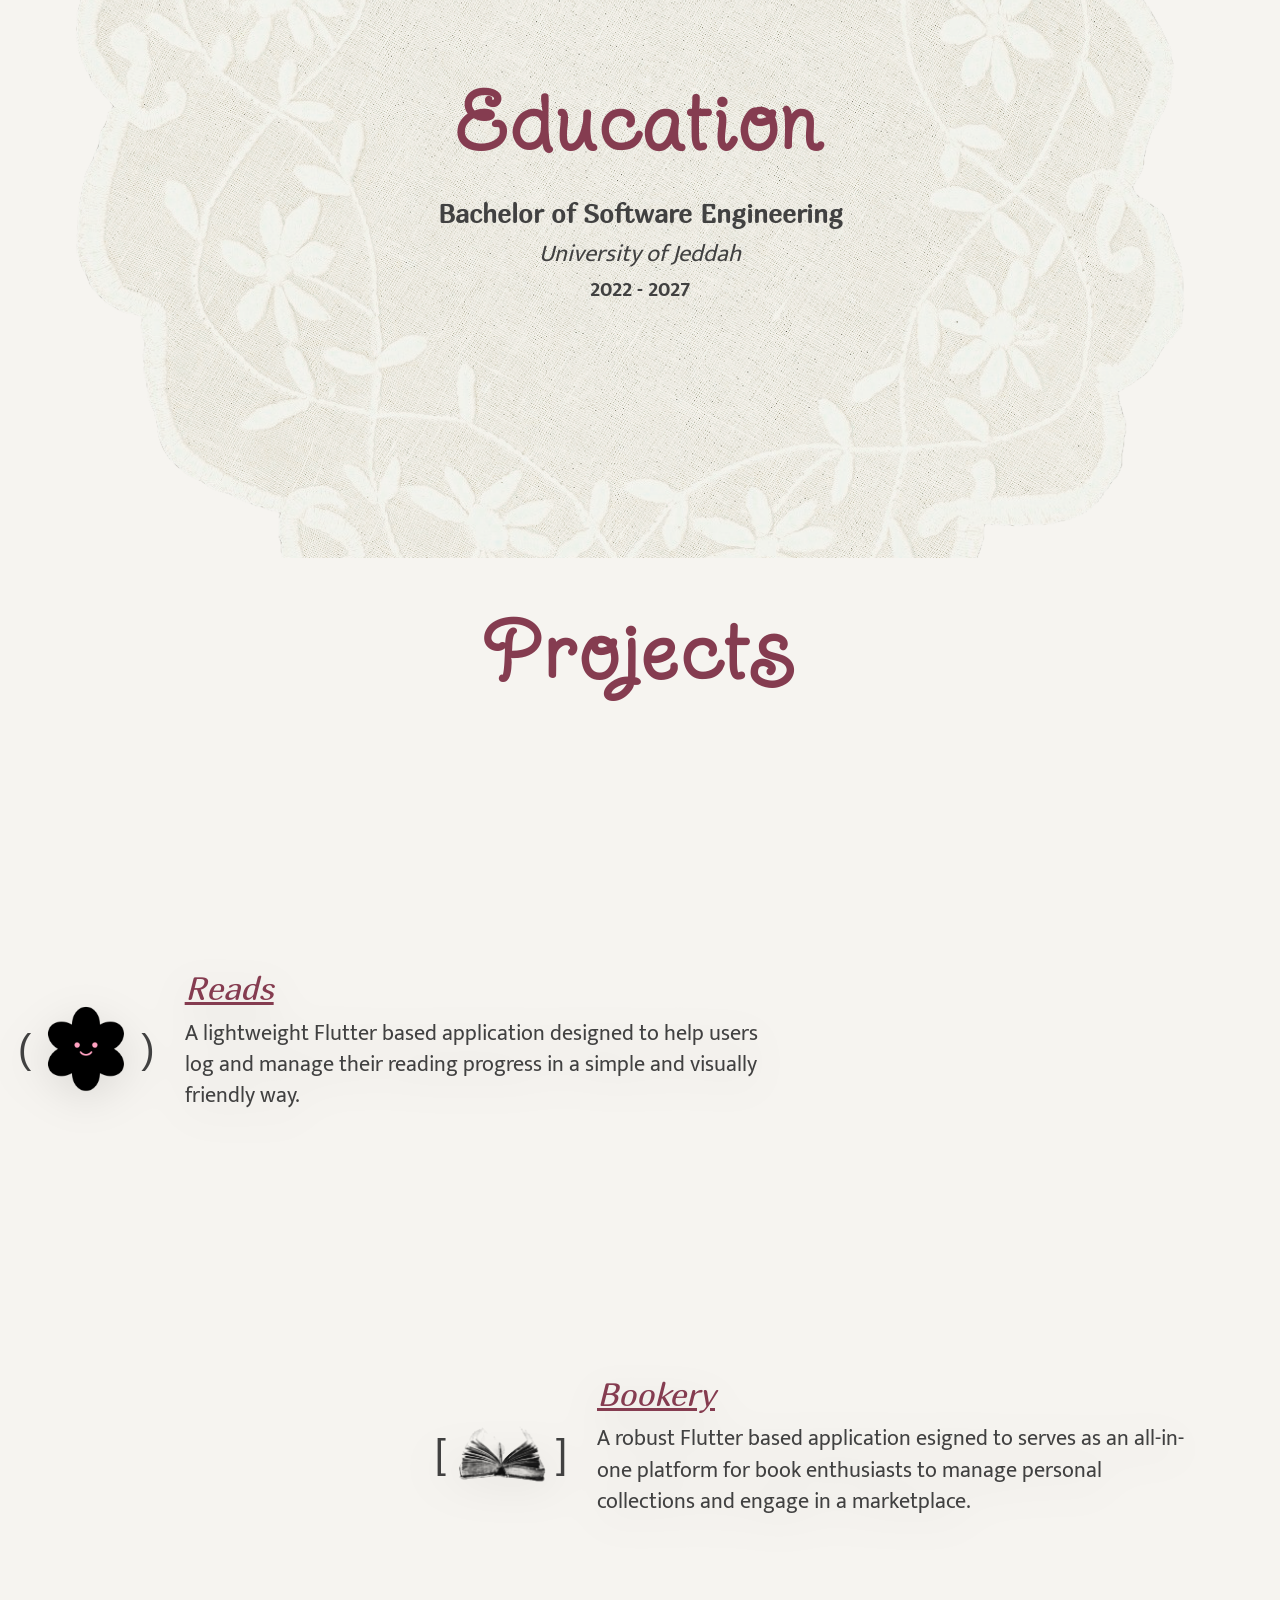
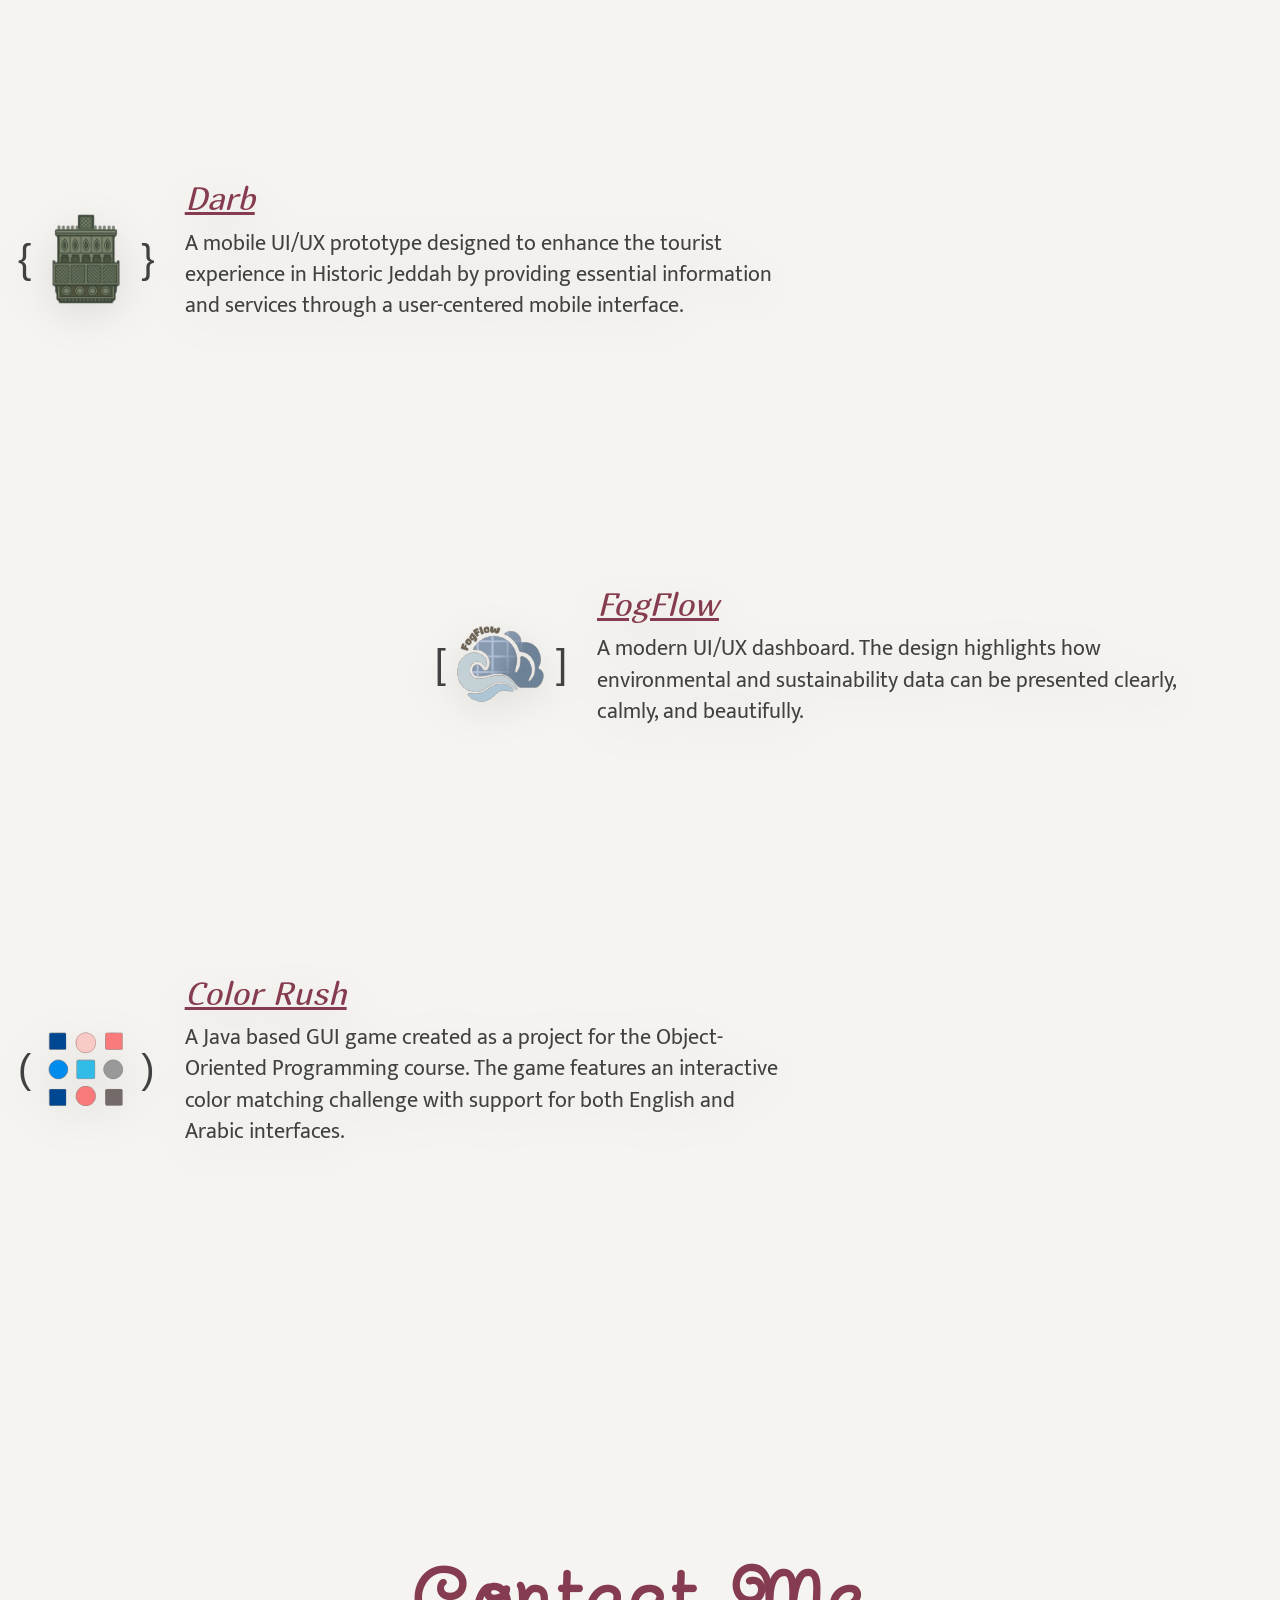
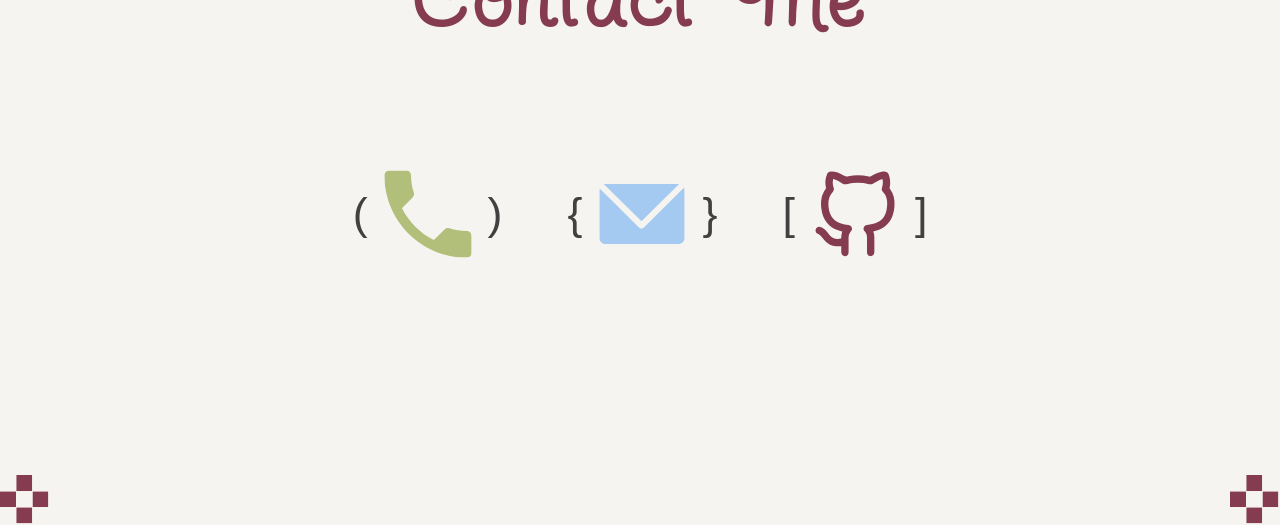
==== commit 90348756: "naming" ====
--- a/index.html
+++ b/index.html
@@ -5,18 +5,25 @@
     <meta charset="UTF-8">
     <meta name="viewport" content="width=device-width, initial-scale=1.0">
     <title>Jumana's Resume</title>
+
+    <link rel="preconnect" href="https://fonts.googleapis.com">
+    <link rel="preconnect" href="https://fonts.gstatic.com" crossorigin>
+    <link
+        href="https://fonts.googleapis.com/css2?family=Marmelad&family=Mukta:wght@300;400;600&family=Twinkle+Star&display=swap"
+        rel="stylesheet">
+
     <link href="https://cdn.jsdelivr.net/npm/bootstrap@5.3.0/dist/css/bootstrap.min.css" rel="stylesheet">
+
     <link rel="stylesheet" href="cssweb.css">
 </head>
 
 <body>
-
     <nav class="navbar navbar-expand-lg navbar-dark fixed-top">
-        <div class="container-fluid"> <button class="navbar-toggler" type="button" data-bs-toggle="collapse"
-                data-bs-target="#navbarNav" aria-expanded="false" aria-label="Toggle navigation">
+        <div class="container-fluid">
+            <button class="navbar-toggler" type="button" data-bs-toggle="collapse" data-bs-target="#navbarNav"
+                aria-expanded="false" aria-label="Toggle navigation">
                 <span class="navbar-toggler-icon"></span>
             </button>
-
             <div class="collapse navbar-collapse justify-content-center" id="navbarNav">
                 <ul class="navbar-nav w-100 justify-content-around text-center">
                     <li class="nav-item"><a class="nav-link" href="#home">HOME</a></li>
@@ -29,13 +36,11 @@
         </div>
     </nav>
 
-
     <header id="home">
         <div class="hero-content">
-            <h1 class="display-1">Jumanah</h1>
-            <h3>Software Engineering Student</h3>
-        </div>
-
+            <h1 class="name">Jumanah's</h1>
+            <h2>Software Engineering Student</h2>
+        </div>
         <div class="square-line">
             <span></span><span></span><span></span><span></span><span></span>
             <span></span><span></span><span></span><span></span><span></span>
@@ -43,17 +48,19 @@
     </header>
 
     <section id="about">
-        <div class="about-left">
-            <h2 class="about-title">About Me</h2>
+        <div class="about-main">
+            <h2 class="about-title">
+                <span>About</span>
+                <span>Me</span>
+            </h2>
             <img src="images/roseW.svg" class="rose-left" alt="Rose Left">
         </div>
-
-        <div class="about-right">
+        <div class="about-content">
             <h3 class="about-name">Jumanah Awadh-Allah Al-Asami</h3>
-
             <p class="about-text">
-                I am a final-year <strong>Software Engineering student</strong> at the University of Jeddah.
-                My primary professional objective is to leverage my expertise to build innovative, user-centric
+                I am a final-year <strong>Software Engineering student</strong> at the University of Jeddah, born in
+                July, 2004.
+                My primary professional objective is to leverage this creative passion to build innovative, user-centric
                 applications that solve real-world problems.
             </p>
             <img src="images/rose.svg" class="rose-icon rose-right" alt="Rose Icon Right">
@@ -61,151 +68,182 @@
         </div>
     </section>
 
-  <section id="education">
-    <div class="edu-frame-wrapper">
-        <img src="images/eduFrame.svg" class="edu-frame" alt="Education Frame">
-        
-        <div class="edu-content">
-            <h2 class="edu-header">Education</h2>
-            <div class="edu-details">
-                <h3 class="edu-degree">Bachelor of Software Engineering</h3>
-                <p class="edu-university">University of Jeddah</p>
-                <p class="edu-years">2022 - 2027</p>
-            </div>
-        </div>
-    </div>
-</section>
-
-<section id="projects">
-    <div class="projects-header">
-        <h2 class="projects-title">Projects</h2>
-        <div class="projects-line"></div>
-    </div>
-
-    <div class="projects-main">
-        <div class="square-line">
-            <span></span><span></span><span></span><span></span><span></span>
-            <span></span><span></span><span></span><span></span><span></span>
-        </div>
-
-        <div class="projects-container">
-            <div class="project-pos">
-                <div class="custom-card">
-                    <div class="project-icon-wrapper">
-                        <span class="bracket">(</span>
-                        <img src="images/readsIcon.svg" class="project-icon" alt="Reads">
-                        <span class="bracket">)</span>
-                    </div>
-                    <div class="card-text">
-                        <h4>Reads</h4>
-                        <p>A lightweight Flutter based application designed to help users log and manage their reading progress in a simple and visually friendly way.</p>
-                    </div>
-                </div>
-            </div>
-
-            <div class="project-pos">
-                <div class="custom-card">
-                    <div class="project-icon-wrapper">
-                        <span class="bracket">[</span>
-                        <img src="images/bookeryIcon.svg" class="project-icon" alt="Bookery">
-                        <span class="bracket">]</span>
-                    </div>
-                    <div class="card-text">
-                        <h4>Bookery</h4>
-                        <p>A robust Flutter based application esigned to serves as an all-in-one platform for book enthusiasts to manage personal collections and engage in a marketplace.</p>
-                    </div>
-                </div>
-            </div>
-
-            <div class="project-pos">
-                <div class="custom-card">
-                    <div class="project-icon-wrapper">
-                        <span class="bracket">{</span>
-                        <img src="images/darbIcon.svg" class="project-icon" alt="Meditap">
-                        <span class="bracket">}</span>
-                    </div>
-                    <div class="card-text">
-                        <h4>Darb</h4>
-                        <p>A mobile UI/UX prototype designed to enhance the tourist experience in Historic Jeddah by providing essential information and services through a user-centered mobile interface.</p>
-                    </div>
-                </div>
-            </div>
-
-            <div class="project-pos">
-                <div class="custom-card">
-                    <div class="project-icon-wrapper">
-                        <span class="bracket">[</span>
-                        <img src="images/fogFlowIcon.svg" class="project-icon" alt="Portfolio">
-                        <span class="bracket">]</span>
-                    </div>
-                    <div class="card-text">
-                        <h4>FogFlow</h4>
-                        <p>A modern UI/UX dashboard. The design highlights how environmental and sustainability data can be presented clearly, calmly, and beautifully.</p>
-                    </div>
-                </div>
-            </div>
-
-            <div class="project-pos">
-                <div class="custom-card">
-                    <div class="project-icon-wrapper">
-                        <span class="bracket">(</span>
-                        <img src="images/colorIcon.svg" class="project-icon" alt="Research">
-                        <span class="bracket">)</span>
-                    </div>
-                    <div class="card-text">
-                        <h4>Color Rush</h4>
-                        <p>A Java based GUI game created as a project for the Object-Oriented Programming course. The game features an interactive color matching challenge with support for both English and Arabic interfaces.</p>
-                    </div>
-                </div>
-            </div>
-        </div>
-
-        <div class="square-line bottom">
-            <span></span><span></span><span></span><span></span><span></span>
-            <span></span><span></span><span></span><span></span><span></span>
-        </div>
-    </div>
-</section>
-
-<section id="contact">
-    <div class="contact-header">
-        <h2 class="contact-title">CONTACT ME</h2>
-    </div>
-    
-    <div class="contact-main">
-        <div class="contact-icons-container">
-            <div class="contact-item">
-                <span class="bracket">(</span>
-                <a href="tel:+966557846910">
-                    <img src="images/phoneIcon.svg" class="contact-icon" alt="Phone">
-                </a>
-                <span class="bracket">)</span>
-            </div>
-
-            <div class="contact-item">
-                <span class="bracket">{</span>
-                <a href="mailto:jumanaasami@gmail.com">
-                    <img src="images/emailIcon.svg" class="contact-icon" alt="Email">
-                </a>
-                <span class="bracket">}</span>
-            </div>
-
-            <div class="contact-item">
-                <span class="bracket">[</span>
-                <a href="https://github.com/jumAsm" target="_blank">
-                    <img src="images/gitIcon.svg" class="contact-icon" alt="GitHub">
-                </a>
-                <span class="bracket">]</span>
-            </div>
-        </div>
-    </div>
-    
-    <img src="images/rose.svg" class="rose-icon contact-rose-left" alt="Rose Left">
-    <img src="images/rose.svg" class="rose-icon contact-rose-right" alt="Rose Right">
-</section>
+    <section id="education">
+        <div class="edu-frame-wrapper">
+            <img src="images/eduFrame.svg" class="edu-frame" alt="Education Frame">
+            <div class="edu-content">
+                <h2 class="edu-title">Education</h2>
+                <div class="edu-details">
+                    <h3 class="edu-degree">Bachelor of Software Engineering</h3>
+                    <p class="edu-university">University of Jeddah</p>
+                    <p class="edu-years">2022 - 2027</p>
+                </div>
+            </div>
+        </div>
+    </section>
+
+    <section id="projects">
+        <div class="projects-header">
+            <h2 class="projects-title">Projects</h2>
+            <div class="projects-line"></div>
+        </div>
+
+        <div class="projects-main">
+            <div class="square-line">
+                <span></span><span></span><span></span><span></span><span></span>
+                <span></span><span></span><span></span><span></span><span></span>
+            </div>
+
+            <div class="projects-container">
+                <div class="project-pos">
+                    <div class="custom-card">
+                        <div class="project-icon-wrapper">
+                            <span class="bracket">(</span>
+                            <img src="images/readsIcon.svg" class="project-icon" alt="Reads">
+                            <span class="bracket">)</span>
+                        </div>
+                        <div class="card-text">
+                            <h3><a href="https://github.com/jumAsm/Reads-Flutter.git" target="_blank"
+                                    class="project-link">Reads</a></h3>
+                            <p>A lightweight Flutter based application designed to help users log and manage their
+                                reading progress in a simple and visually friendly way.</p>
+                        </div>
+                    </div>
+                </div>
+
+                <div class="project-pos">
+                    <div class="custom-card">
+                        <div class="project-icon-wrapper">
+                            <span class="bracket">[</span>
+                            <img src="images/bookeryIcon.svg" class="project-icon" alt="Bookery">
+                            <span class="bracket">]</span>
+                        </div>
+                        <div class="card-text">
+                            <h3><a href="https://github.com/jumAsm/Bookery.git" target="_blank"
+                                    class="project-link">Bookery</a></h3>
+                            <p>A robust Flutter based application esigned to serves as an all-in-one platform for book
+                                enthusiasts to manage personal collections and engage in a marketplace.</p>
+                        </div>
+                    </div>
+                </div>
+
+                <div class="project-pos">
+                    <div class="custom-card">
+                        <div class="project-icon-wrapper">
+                            <span class="bracket">{</span>
+                            <img src="images/darbIcon.svg" class="project-icon" alt="Darb">
+                            <span class="bracket">}</span>
+                        </div>
+                        <div class="card-text">
+                            <h3><a href="https://github.com/jumAsm/Darb-HCI-Prototype.git" target="_blank"
+                                    class="project-link">Darb</a></h3>
+                            <p>A mobile UI/UX prototype designed to enhance the tourist experience in Historic Jeddah by
+                                providing essential information and services through a user-centered mobile interface.
+                            </p>
+                        </div>
+                    </div>
+                </div>
+
+                <div class="project-pos">
+                    <div class="custom-card">
+                        <div class="project-icon-wrapper">
+                            <span class="bracket">[</span>
+                            <img src="images/fogFlowIcon.svg" class="project-icon" alt="FogFlow">
+                            <span class="bracket">]</span>
+                        </div>
+                        <div class="card-text">
+                            <h3><a href="https://github.com/jumAsm/FogFlow-UI.git" target="_blank"
+                                    class="project-link">FogFlow</a></h3>
+                            <p>A modern UI/UX dashboard. The design highlights how environmental and sustainability data
+                                can be presented clearly, calmly, and beautifully.</p>
+                        </div>
+                    </div>
+                </div>
+
+                <div class="project-pos">
+                    <div class="custom-card">
+                        <div class="project-icon-wrapper">
+                            <span class="bracket">(</span>
+                            <img src="images/colorIcon.svg" class="project-icon" alt="Color Rush">
+                            <span class="bracket">)</span>
+                        </div>
+                        <div class="card-text">
+                            <h3><a href="https://github.com/jumAsm/ColorRush---GUI.git" target="_blank"
+                                    class="project-link">Color Rush</a></h3>
+                            <p>A Java based GUI game created as a project for the Object-Oriented Programming course.
+                                The game features an interactive color matching challenge with support for both English
+                                and Arabic interfaces.</p>
+                        </div>
+                    </div>
+                </div>
+            </div>
+
+            <div class="square-line bottom">
+                <span></span><span></span><span></span><span></span><span></span>
+                <span></span><span></span><span></span><span></span><span></span>
+            </div>
+        </div>
+    </section>
+
+    <section id="contact">
+        <div class="contact-header">
+            <h2 class="contact-title">Contact Me</h2>
+        </div>
+        <div class="contact-main">
+            <div class="contact-icons-container">
+                <div class="contact-item">
+                    <span class="bracket">(</span>
+                    <a href="tel:+966557846910"><img src="images/phoneIcon.svg" class="contact-icon" alt="Phone"></a>
+                    <span class="bracket">)</span>
+                </div>
+                <div class="contact-item">
+                    <span class="bracket">{</span>
+                    <a href="mailto:jumanaasami@gmail.com"><img src="images/emailIcon.svg" class="contact-icon"
+                            alt="Email"></a>
+                    <span class="bracket">}</span>
+                </div>
+                <div class="contact-item">
+                    <span class="bracket">[</span>
+                    <a href="https://github.com/jumAsm" target="_blank"><img src="images/gitIcon.svg"
+                            class="contact-icon" alt="GitHub"></a>
+                    <span class="bracket">]</span>
+                </div>
+            </div>
+        </div>
+        <img src="images/rose.svg" class="rose-icon contact-rose-left" alt="Rose Left">
+        <img src="images/rose.svg" class="rose-icon contact-rose-right" alt="Rose Right">
+    </section>
+
     <script src="https://cdn.jsdelivr.net/npm/bootstrap@5.3.0/dist/js/bootstrap.bundle.min.js"></script>
-
-
+    <script>
+        window.addEventListener('scroll', function () {
+            const navbar = document.querySelector('.navbar');
+            if (window.scrollY > 50) {
+                navbar.classList.add('navbar-scrolled');
+            } else {
+                navbar.classList.remove('navbar-scrolled');
+            }
+        });
+        const navLinks = document.querySelectorAll('.nav-link');
+        const menuToggle = document.getElementById('navbarNav');
+        const bsCollapse = new bootstrap.Collapse(menuToggle, { toggle: false });
+
+        navLinks.forEach((l) => {
+            l.addEventListener('click', () => {
+                const isMobile = window.innerWidth <= 992;
+                if (isMobile && menuToggle.classList.contains('show')) {
+                    bsCollapse.hide();
+                }
+            });
+        });
+        const navbarCollapse = document.getElementById('navbarNav');
+        navbarCollapse.addEventListener('show.bs.collapse', function () {
+            document.body.style.overflow = 'hidden';
+        });
+        navbarCollapse.addEventListener('hide.bs.collapse', function () {
+            document.body.style.overflow = 'auto';
+        });
+    </script>
 </body>
 
 </html>
--- a/cssweb.css
+++ b/cssweb.css
@@ -1,14 +1,27 @@
-h1 {
-    font-family: 'Segoe UI', Tahoma, Geneva, Verdana, sans-serif;
-}
-
-h3 {
-    font-family: 'Trebuchet MS', 'Lucida Sans Unicode', sans-serif;
-}
-
-p,
-a {
-    font-family: Arial, Helvetica, sans-serif;
+h1,
+.about-title,
+.edu-header,
+.projects-title,
+.contact-title {
+    font-family: 'Twinkle Star', cursive !important;
+    font-weight: normal;
+    text-transform: none;
+}
+
+h2.hero-subtitle {
+    font-family: 'Marmelad', sans-serif !important;
+    font-size: 1.1rem;
+    letter-spacing: 1px;
+    color: #f6f4f0; 
+    font-weight: normal;
+}
+
+p {
+    font-family: 'Mukta', sans-serif !important;
+    font-size: 1.1rem;
+    line-height: 1;
+    color: #414141;
+    font-weight: 400;
 }
 
 body {
@@ -17,11 +30,17 @@
     background-color: #f6f4f0
 }
 
+h1.name {
+    font-size: 9rem;
+    letter-spacing: 2px;
+    color: #f6f4f0;
+}
 
 /*========== MENU BAR ==========*/
 .navbar {
     background-color: transparent !important;
     padding: 20px 0;
+    transition: background-color 0.4s ease, padding 0.4s ease;
 }
 
 .navbar-nav {
@@ -29,16 +48,36 @@
 }
 
 .nav-link {
+    font-family: 'Marmelad', sans-serif !important;
     font-size: 1.1rem;
-    letter-spacing: 2px;
+    letter-spacing: 1px;
     text-transform: uppercase;
-    color: #2e292b !important;
+    color: #414141 !important;
     transition: transform 0.3s ease, color 0.3s ease;
     display: inline-block;
 }
 
 .collapsing {
     transition: none !important;
+}
+
+.navbar.navbar-scrolled {
+    background-color: #853c50 !important;
+    box-shadow: 0 2px 10px rgba(0, 0, 0, 0.1);
+    padding: 10px 0;
+}
+
+.navbar.navbar-scrolled .nav-link {
+    color: #f6f4f0 !important;
+}
+
+.nav-link:hover {
+    color: #f6f4f0 !important;
+    transform: scale(1.1);
+}
+
+.navbar.navbar-scrolled .nav-link:hover {
+    color: #b2bf7b !important;
 }
 
 /*========== HOME ==========*/
@@ -68,23 +107,21 @@
     width: 100%;
     display: flex;
     justify-content: space-between;
-    /* لتوزيع المربعات على كامل العرض */
     z-index: 2;
 
 }
 
 .square-line span {
     background-color: #f6f4f0 !important;
-    /* العرض الدقيق ليكون المربع مساوياً للفراغ تماماً */
     width: 5vw;
     height: 5vw;
-    /* لضمان بقائه مربعاً */
+
     background-clip: padding-box;
     margin-bottom: -1px;
 }
 
 .square-line span:nth-child(-n+3) {
-    background-color: #61263b !important;
+    background-color: #853c50 !important;
 }
 
 .square-line span:nth-child(n+4) {
@@ -99,10 +136,10 @@
     margin-top: -1px;
 }
 
-.about-left {
+.about-main {
     position: relative;
     width: 31.31vw;
-    background-color: #61263b !important;
+    background-color: #853c50 !important;
     display: flex;
     align-items: center;
     justify-content: center;
@@ -111,40 +148,51 @@
 
 .about-title {
     color: #f6f4f0;
-    font-family: 'Trebuchet MS', sans-serif;
-    font-size: clamp(2rem, 5vw, 4rem);
-    letter-spacing: 10px;
-    font-weight: bold;
-}
-
-.about-right {
+    font-family: 'Twinkle Star', cursive !important;
+    font-size: 5rem;
+    letter-spacing: 5px;
+    font-weight: 700;
+    text-align: center;
+    line-height: 1.2;
+    display: flex;
+    flex-direction: column;
+}
+
+.about-title span {
+    display: block;
+}
+
+.about-content {
     position: relative;
     flex-grow: 1;
     background-color: #f6f4f0 !important;
-    align-items: center;
+    display: flex;
     flex-direction: column;
     justify-content: center;
+    align-items: flex-start;
     padding: 3rem;
-
+    text-align: left;
 }
 
 .about-name {
-    color: #61263b;
+    font-family: 'Marmelad', sans-serif !important;
+    font-size: 1.8rem;
+    color: #853c50;
     font-weight: bold;
-    border-bottom: 1.5px solid #61263b;
+    border-bottom: 1.5px solid #853c50;
     width: fit-content;
-    padding-bottom: 5px;
-    margin-bottom: 1.5rem;
-    font-family: 'Trebuchet MS', sans-serif;
+    padding-bottom: 8px;
+    margin-bottom: 2rem;
+    text-align: left;
 }
 
 .about-text {
-    line-height: 1.8;
-    color: #2e292b;
-    font-size: 1.2rem;
-    max-width: 800px;
+    font-family: 'Mukta', sans-serif !important;
+    font-size: clamp(1rem, 3vw, 1.4rem);
+    line-height: 1.4;
+    color: #414141;
+    max-width: 850px;
     margin-bottom: 1rem;
-    font-family: Arial, Helvetica, sans-serif;
 }
 
 .rose-left {
@@ -165,7 +213,6 @@
 
 .rose-left-small {
     display: none;
-    /* مخفية تماماً في الشاشات الكبيرة */
 }
 
 /*========== EDUCATION  ==========*/
@@ -195,7 +242,6 @@
     height: 110%;
     width: auto;
     margin-right: 20px;
-    pointer-events: none;
 }
 
 .edu-content {
@@ -205,32 +251,39 @@
 
 }
 
-.edu-header {
-    font-size: clamp(2rem, 5vw, 3.5rem);
+.edu-title {
+    font-size: 5rem;
+    font-weight: 700;
+    letter-spacing: 5px;
+    margin-bottom: 1.5rem;
+    font-family: 'Twinkle Star', sans-serif !important;
+    color: #853c50;
+}
+
+.edu-degree {
+    font-family: 'Marmelad', sans-serif !important;
+    font-size: 1.6rem;
+    font-weight: 700;
+    margin-bottom: 0.5rem;
+    color: #414141;
+}
+
+.edu-university {
+    font-family: 'Mukta', sans-serif !important;
+    font-size: 1.5rem;
+    line-height: 1.4;
+    color: #414141;
+    max-width: 850px;
+    margin-bottom: 0.5rem;
+    font-style: italic;
+
+}
+
+.edu-years {
+    font-family: 'Mukta', sans-serif !important;
+    font-size: 1.3rem;
     font-weight: bold;
-    margin-bottom: 2rem;
-    font-family: 'Trebuchet MS', sans-serif;
-    color: #61263b;
-}
-
-.edu-degree {
-    font-size: 1.6rem;
-    font-weight: bold;
-    margin-bottom: 0.5rem;
-    color: #2e292b;
-}
-
-.edu-university {
-    font-size: 1.2rem;
-    margin-bottom: 0.2rem;
-    font-style: italic;
-    color: #2e292b;
-}
-
-.edu-years {
-    font-weight: bold;
-    font-size: 1.1rem;
-    color: #2e292b;
+    color: #414141;
 }
 
 /*========== Projects ==========*/
@@ -241,11 +294,11 @@
 }
 
 .projects-title {
-    color: #61263b;
-    font-size: clamp(2rem, 5vw, 4rem);
-    font-weight: bold;
+    font-size: 5rem;
+    font-weight: 700;
+    letter-spacing: 5px;
+    color: #853c50;
     font-family: 'Trebuchet MS', sans-serif;
-    margin-bottom: 0;
 }
 
 .projects-line {
@@ -291,6 +344,8 @@
     padding-top: 90px;
     width: 100%;
     margin: 0;
+    position: relative;
+    z-index: 20;
 }
 
 .project-pos {
@@ -329,14 +384,14 @@
 .project-icon-wrapper {
     display: flex;
     align-items: center;
-    gap: 12px;
+    gap: 10px;
     flex-shrink: 0;
 }
 
 .bracket {
     font-family: 'Trebuchet MS', sans-serif;
-    font-size: 4rem;
-    color: #2e292b;
+    font-size: 2.5rem;
+    color: #414141;
     font-weight: lighter;
 }
 
@@ -345,21 +400,40 @@
     height: auto;
 }
 
-.card-text h4 {
-    font-family: 'Trebuchet MS', sans-serif;
-    color: #61263b;
-    font-size: 2.5rem;
+.card-text h3 {
     text-align: left;
     font-style: italic;
+    margin-bottom: 10px;
+    font-family: 'Marmelad', sans-serif !important;
+    font-size: 2rem;
+    color: #853c50;
+    font-weight: 500;
+}
+
+.card-text h3 a {
+    color: #853c50;
     text-decoration: underline;
-    margin-bottom: 10px;
+    transition: all 0.3s ease;
+    display: inline-block;
+}
+
+.card-text h3 a:hover {
+    color: #b2bf7b !important;
+    text-decoration: none !important;
+    transform: translateX(10px);
+}
+
+.card-text h3 a:visited {
+    color: #853c50;
 }
 
 .card-text p {
-    font-size: 1.2rem;
-    color: #333;
-    line-height: 2;
-    max-width: 500px;
+    font-family: 'Mukta', sans-serif !important;
+    font-size: 1.4rem;
+    line-height: 1.4;
+    color: #414141;
+    max-width: 600px;
+    margin-bottom: 1rem;
 }
 
 .project-pos:nth-child(even) .custom-card {
@@ -383,11 +457,12 @@
     text-align: left;
 }
 
-/* الحفاظ على الكود الأساسي كما هو */
+
+/*========== Contact ==========*/
 #contact {
     background-color: #f6f4f0;
     margin-top: -1px;
-    min-height: 70vh;
+    height: 70vh;
     position: relative;
 }
 
@@ -397,20 +472,18 @@
 }
 
 .contact-title {
-    color: #61263b;
-    font-size: clamp(2rem, 5vw, 4rem);
-    font-weight: bold;
+    font-size: clamp(3rem, 7vw, 5rem);
+    font-weight: 700;
+    letter-spacing: 5px;
+    color: #853c50;
     font-family: 'Trebuchet MS', sans-serif;
-    letter-spacing: 10px;
-}
-
-/* تنسيق المحتوى الجديد (أيقونات التواصل) */
+}
+
 .contact-icons-container {
     display: flex;
     justify-content: center;
     align-items: center;
     gap: 65px;
-    /* مسافة بين الأيقونات في الشاشة الكبيرة */
     padding-top: 50px;
 }
 
@@ -421,16 +494,14 @@
 }
 
 .contact-icon {
-    width: 100px;
+    width: 90px;
     height: auto;
 }
 
 .contact-item .bracket {
     font-family: 'Trebuchet MS', sans-serif;
-    font-size: 4.2rem;
-    color: #332e30;
-    /* لون الأقواس الداكن من الصورة */
-    font-weight: lighter;
+    font-size: 2.8rem;
+    color: #414141;
     font-weight: lighter;
 }
 
@@ -450,9 +521,21 @@
     height: auto;
 }
 
-
-
-@media screen and (max-width: 992px) {
+.contact-item a {
+    display: inline-block;
+    transition: all 0.3s ease;
+}
+
+.contact-item a:hover {
+    transform: translateY(-10px);
+}
+
+.contact-item:hover .bracket {
+    color: #853c50;
+    transition: color 0.3s ease;
+}
+
+@media screen and (max-width: 980px) {
     .navbar-collapse.show {
         background-color: #f6f4f0;
         position: fixed;
@@ -473,7 +556,7 @@
 
     .nav-link {
         font-size: 1.5rem !important;
-        color: #2e292b !important;
+        color: #414141 !important;
         margin: 15px 0;
     }
 
@@ -496,31 +579,104 @@
 
     }
 
-    @media screen and (min-width: 992px) {
-        .nav-link:hover {
-            transform: scale(1.1);
-            color: #f6f4f0 !important;
-        }
+    .nav-link:hover {
+        color: #b2bf7b !important;
+        transform: scale(1.05);
+    }
+
+    .navbar-collapse.show .nav-link {
+        color: #414141 !important;
+    }
+
+    .nav-link:hover {
+        transform: scale(1.1);
+        color: #f6f4f0 !important;
     }
 }
 
 @media screen and (max-width: 768px) {
-    h1 {
-        font-size: 1.8rem;
-    }
+
+    .square-line span:nth-child(n+4) {
+        background-color: #853c50 !important;
+    }
+
+    .about-title,
+    .edu-title,
+    .projects-title {
+        font-size: 3rem !important;
+    }
+
+    #about {
+        height: auto !important;
+        flex-direction: column;
+    }
+
+    .about-main {
+        width: 100% !important;
+        height: 20vh;
+    }
+
+    .about-content {
+        width: 100% !important;
+        padding: 2rem !important;
+    }
+
+    .about-title span {
+        display: inline !important;
+    }
+
+    .about-title {
+        flex-direction: row !important;
+        justify-content: center;
+        gap: 15px;
+        font-size: 2.5rem;
+    }
+
+    .about-name {
+        font-size: 1.5rem;
+        margin-bottom: 1rem;
+    }
+
+    .about-text {
+        font-size: 1.3rem;
+        line-height: 1.2;
+    }
+
+    .rose-left,
+    .rose-right {
+        display: none;
+    }
+
+    .edu-frame {
+        transform: scale(1.15)
+    }
+
+    .contact-rose-left,
+    .contact-rose-right {
+        width: 40px !important;
+    }
+
+    .contact-icon {
+        width: 70px;
+    }
+
 }
 
 @media screen and (max-width: 576px) {
-    h1 {
-        font-size: 1.5rem;
-    }
-
-    p {
-        font-size: 14px;
+
+    h1.name {
+        font-size: 5rem !important;
+
+    }
+
+    .about-title,
+    .edu-title,
+    .projects-title {
+        font-size: 3rem !important;
     }
 
     .square-line span:nth-child(n+4) {
-        background-color: #61263b !important;
+        background-color: #853c50 !important;
     }
 
     .square-line span:nth-child(n+6) {
@@ -528,48 +684,50 @@
     }
 
     .square-line span {
-        background-color: #61263b !important;
+        background-color: #853c50 !important;
         width: 10.7vw;
         height: 8vw;
     }
 
     #about {
+        height: auto !important;
         flex-direction: column;
-        height: auto;
-    }
-
-    .about-left,
-    .about-right {
-        height: 25vh;
+    }
+
+    .about-main {
         width: 100% !important;
-        height: auto;
-        padding: 2rem 1rem;
+        height: 20vh;
+    }
+
+    .about-content {
+        width: 100% !important;
+        padding: 2rem !important;
     }
 
     .about-title {
-        transform: rotate(0deg);
-        letter-spacing: 2px;
-        font-size: 2rem;
-    }
-
-    .rose-left {
+        flex-direction: row !important;
+        justify-content: center;
+        gap: 15px;
+        font-size: 2.5rem;
+    }
+
+    .about-name {
+        font-size: 1.5rem;
+        margin-bottom: 1rem;
+    }
+
+    .about-text {
+        font-size: 1.3rem;
+        line-height: 1.2;
+    }
+
+    .about-title span {
+        display: inline !important;
+    }
+
+    .rose-left,
+    .rose-right {
         display: none;
-    }
-
-    .rose-left-small {
-        display: block;
-        position: absolute;
-        bottom: 0;
-        left: 0;
-        width: 30px;
-        height: auto;
-    }
-
-    .rose-right {
-        position: absolute;
-        bottom: 0;
-        right: 0;
-        width: 30px;
     }
 
     #education {
@@ -580,18 +738,15 @@
         height: 100%;
     }
 
-    .edu-header {
-        letter-spacing: 5px;
-        font-size: 1.8rem;
-    }
-
-    .edu-degree {
+
+    .edu-university {
         font-size: 1.2rem;
-    }
-
-    .projects-title {
-        letter-spacing: 5px;
-        font-size: 2.5rem;
+
+    }
+
+    .edu-degree,
+    .edu-years {
+        font-size: 1rem;
     }
 
     .projects-main .square-line span {
@@ -606,7 +761,7 @@
 
     .projects-main {
         min-height: auto;
-        padding-bottom: 50px;
+        padding-bottom: 70px;
     }
 
     .project-pos {
@@ -637,10 +792,10 @@
     }
 
     .bracket {
-        font-size: 1.7rem !important;
-    }
-
-    .card-text h4 {
+        font-size: 1.3rem !important;
+    }
+
+    .card-text h3 {
         font-size: 1.2rem !important;
         margin-bottom: 5px;
     }
@@ -648,7 +803,7 @@
     .card-text p {
         font-size: 1rem !important;
         line-height: 1 !important;
-        font-weight: 200 !important;
+        font-weight: 400 !important;
         max-width: 100% !important;
     }
 
@@ -694,9 +849,8 @@
         width: 60px;
 
     }
-
     .contact-item .bracket {
-        font-size: 3rem;
+        font-size: 2rem !important;
     }
 
     .contact-rose-right,
@@ -705,5 +859,61 @@
         height: auto;
     }
 
-
+}
+
+@media screen and (min-width: 577px) and (max-width: 850px) {
+
+     h1.name {
+        font-size: 6rem !important;
+
+    }
+    .projects-main .square-line span {
+        background-color: #f6f4f0 !important;
+    }
+
+    .projects-container {
+        padding-left: 0 !important;
+        padding-right: 0 !important;
+        overflow-x: hidden;
+    }
+
+    .custom-card {
+        width: 100% !important;
+        height: auto !important;
+        background-size: 100% 100% !important;
+        padding: 50px !important;
+        margin-bottom: 30px;
+    }
+
+    .project-pos:nth-child(odd) .custom-card {
+        margin-left: -50px !important;
+        justify-content: center;
+    }
+
+    .project-pos:nth-child(even) .custom-card {
+
+        margin-right: -50px !important;
+        justify-content: flex-start;
+    }
+
+    .project-icon {
+        width: 50px !important;
+    }
+
+    .bracket {
+        font-size: 2rem !important;
+    }
+
+    .card-text h3 {
+        font-size: 1.5rem;
+        margin-bottom: 1rem;
+        margin-bottom: 5px;
+    }
+
+    .card-text p {
+        font-size: 1.2rem;
+        line-height: 1.2;
+        max-width: 400px;
+
+    }
 }
